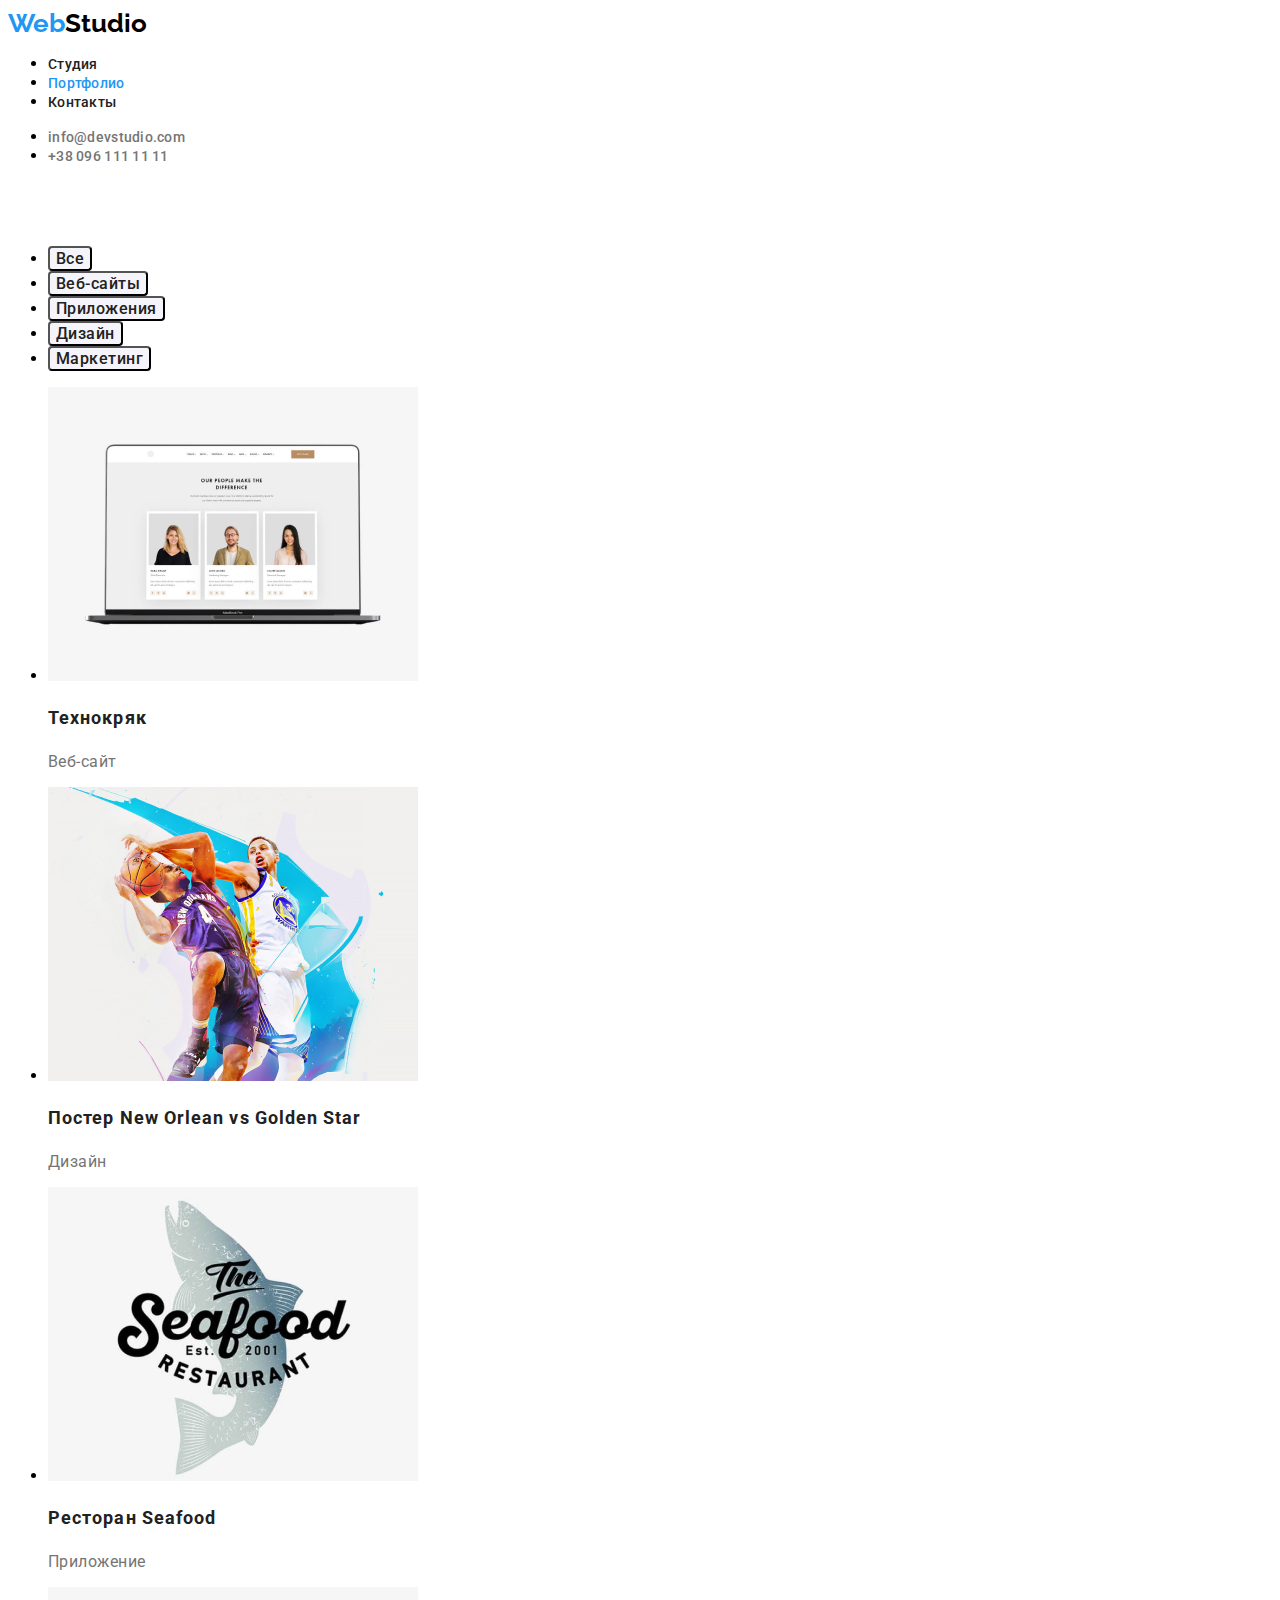
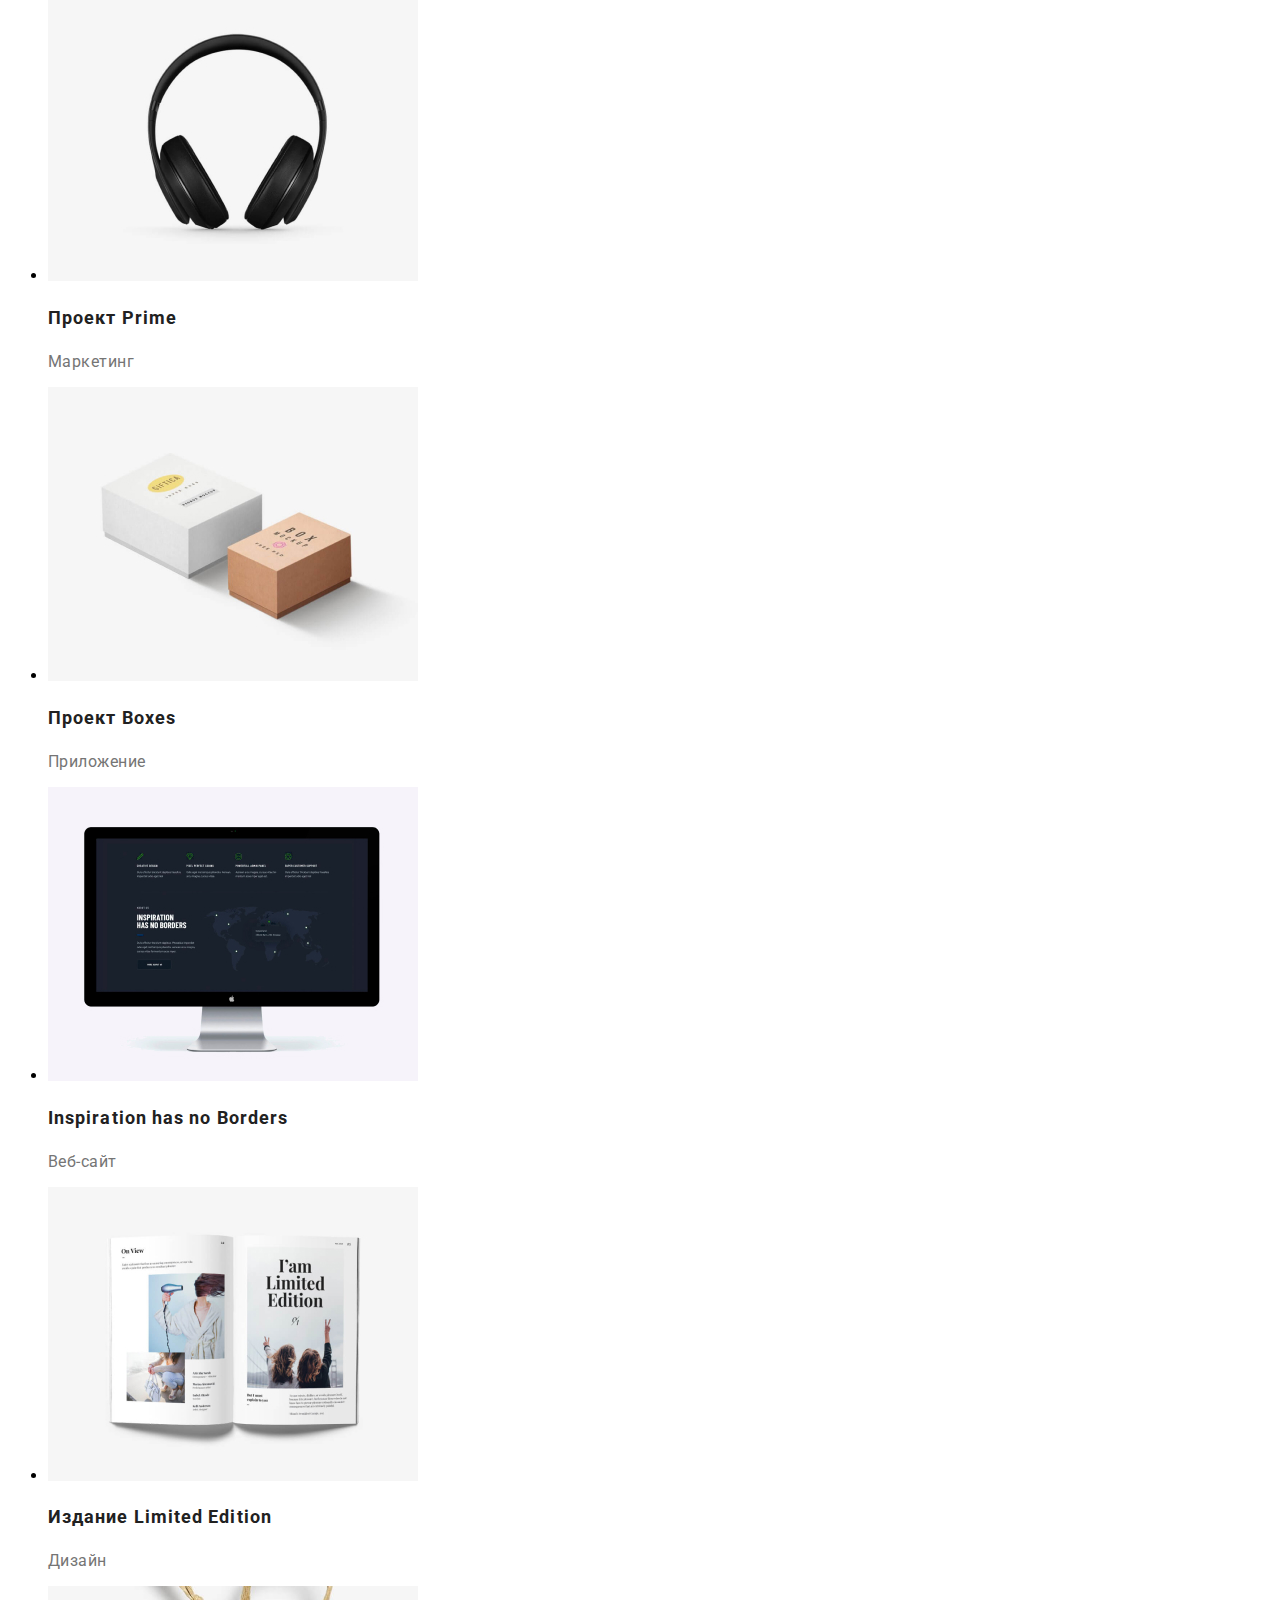
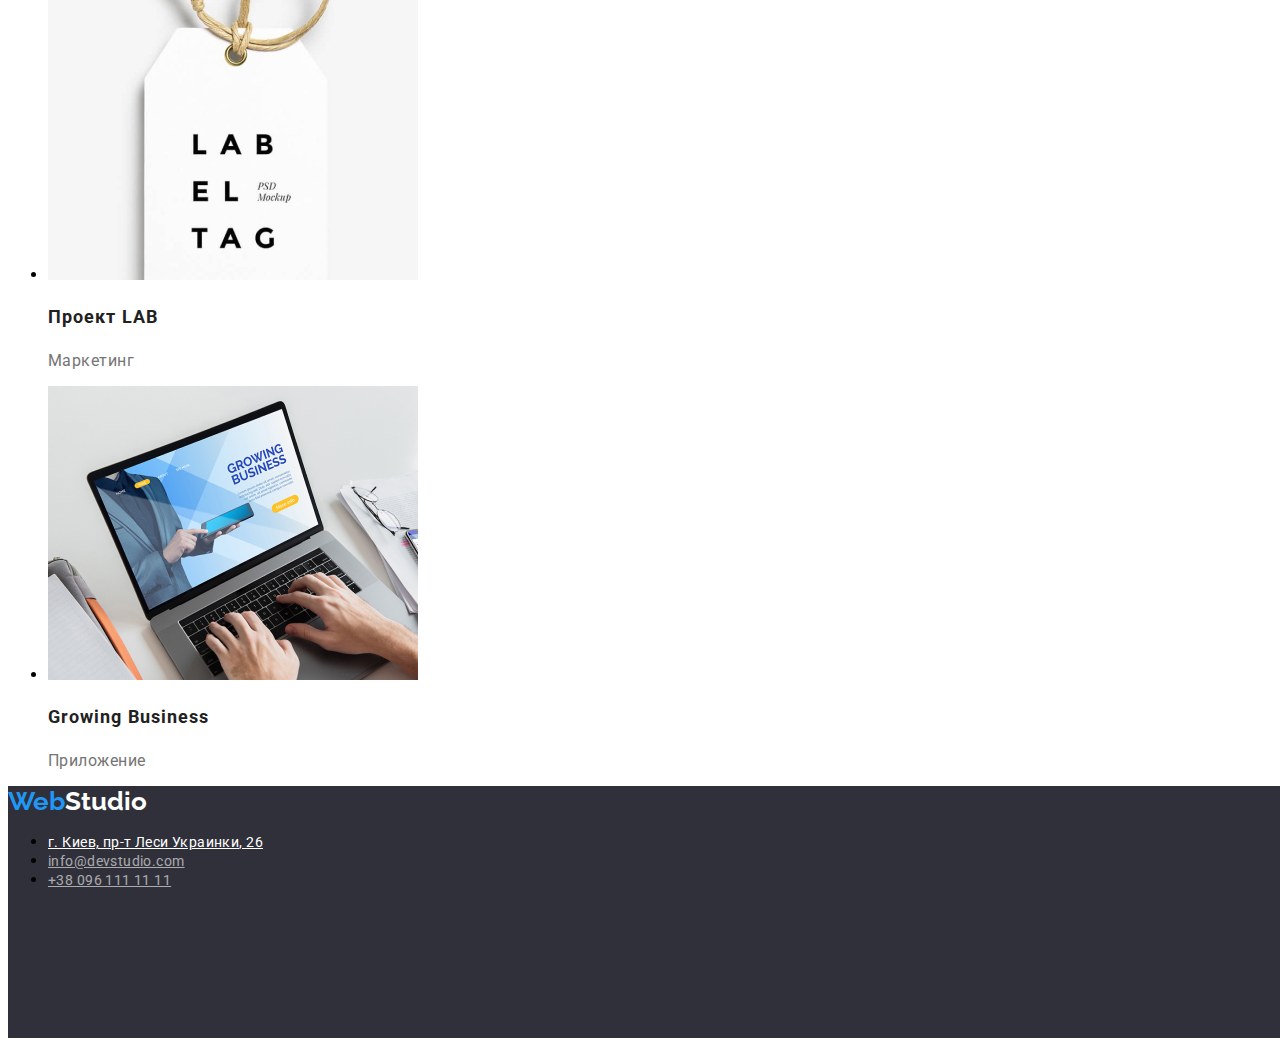
==== portfolio.index.html @ e1cd41aa "оформила стили портфолио" ====
<!DOCTYPE html>
<html lang="ru">

<head>
    <meta charset="UTF-8">
    <meta http-equiv="X-UA-Compatible" content="IE=edge">
    <meta name="viewport" content="width=device-width, initial-scale=1.0">
    <title>Document</title>
    <link rel="preconnect" href="https://fonts.googleapis.com">
    <link rel="preconnect" href="https://fonts.gstatic.com" crossorigin>
    <link href="https://fonts.googleapis.com/css2?family=Raleway:wght@700&family=Roboto:wght@400;500;700;900&display=swap"
        rel="stylesheet">
    <link rel="stylesheet" href="./css/styles.css">
</head>
<body>
    <header class="header" >
            <nav class="navigator">
                <a class="logo" href="/">Web<span class="logo2">Studio</span></a>
                <!--Навигация-->
                <ul class="list">
                    <li class="item">
                        <a class="link" href="">Студия</a></li>
                    <li class="item">
                        <a class="link" href=""><span class="item-link">Портфолио</span></a></li>
                    <li class="item" >
                        <a class="link" href="">Контакты</a></li>
                </ul>
            </nav>
            <ul class="list">
                <li class="item"><a class="link-contact" href="mailto:info@devstudio.com">info@devstudio.com</a> </li>
                <li class="item"><a class="link-contact" href="tel:+380961111111">+38 096 111 11 11</a> </li>
            </ul>
    </header>
    <!--Кнопки-->
<main>  
    <section>
    <h1 class="not-visible">Кнопки</h1>
        <ul>
            <li><button type="button">Все</button></li>
            <li><button type="button">Веб-сайты</button></li>
            <li><button type="button">Приложения</button></li>
            <li><button type="button">Дизайн</button></li>
            <li><button type="button">Маркетинг</button></li>
        </ul>
        <ul class="list">
            <li class="item">
                <a><img src="./images/img21.jpg" alt="Технокряк" width="370">
                <h2 class="item-project">Технокряк</h2>
                <p class="item-option">Веб-сайт</p></a>
            </li>
            <li class="item">
                <a><img src="./images/img22.jpg" alt="Постер New Orlean vs Golden Star" width="370">
            <h2 class="item-project">Постер New Orlean vs Golden Star</h2>
            <p class="item-option">Дизайн</p></a>
            </li>
            <li class="item">
                <a><img src="./images/img23.jpg" alt="Ресторан Seafood" width="370">
                <h2 class="item-project">Ресторан Seafood</h2>
                <p class="item-option">Приложение</p></a>
            </li>
            <li class="item">
                <a><img src="./images/img24.jpg" alt="Проект Prime" width="370">
                <h2 class="item-project">Проект Prime</h2>
                <p class="item-option">Маркетинг</p></a>
            </li>
            <li class="item">
                <a><img src="./images/img25.jpg" alt="Проект Boxes" width="370">
                <h2 class="item-project">Проект Boxes</h2>
                <p class="item-option">Приложение</p></a>
            </li>
            <li class="item">
                <a><img src="./images/img26.jpg" alt="Inspiration has no Borders" width="370">
                <h2 class="item-project">Inspiration has no Borders</h2>
                <p class="item-option">Веб-сайт</p></a>
            </li>
            <li class="item">
             <img src="./images/img27.jpg" alt="Издание Limited Edition" width="370">
                <a><h2 class="item-project">Издание Limited Edition</h2>
                <p class="item-option">Дизайн</p></a>
            </li>
            <li class="item">
                <a><img src="./images/img28.jpg" alt="Проект LAB" width="370">
                <h2 class="item-project">Проект LAB</h2>
                <p class="item-option">Маркетинг</p></a>
            </li>
            <li class="item">
                <a><img src="./images/img29.jpg" alt="Growing Business" width="370">
                <h2 class="item-project">Growing Business</h2>
                <p class="item-option">Приложение</p></a>
            </li>

        </ul>

    </section>
</main>
    





    <!--Подвал--> 
    <footer class="footer">
            <a class="logo" href="/">Web<span class="logo-footer">Studio</span></a>
            <address>
                <ul class="list">
                    <li class="item"><a class="footer-item-adress" href="https://goo.gl/maps/hENirar2RaaybkNg7" target="_blank" rel="noopener noreferrer">г. Киев, пр-т
                            Леси Украинки, 26</a></li>
                    <li class="item"><a class="footer-item-contacts" href="mailto:info@devstudio.com">info@devstudio.com</a></li>
                    <li class="item"><a class="footer-item-contacts" href="tel:+380961111111">+38 096 111 11 11</a></li>
                </ul>
            </address>
        </footer>
    
</body>
</html>
---- css/styles.css ----
body{
    font-family: 'Roboto',
    sans-serif;
}
.header{
    background-color: #ffffff;
}
/* лого */
.logo {
    font-family: 'Raleway';
    font-weight: 700;
    font-size: 26px;
    line-height: 1, 19;
    color: #2196F3;
    text-decoration: none;
}

.logo2 {
    color: #000;
}

/* шапка */
.link{
    font-family: 'Roboto';
    font-weight: 500;
    font-size: 14px;
    line-height: 1,14;
    letter-spacing: 0.02em;
    
    color: #212121;
    text-decoration: none;
    text-transform: capitalize;
}
.not-visible {
    visibility: hidden;
}

.item-link {
    color: #2196F3;
}
.link-contact {
    font-family: 'Roboto';
    font-weight: 500;
    font-size: 14px;
    line-height: 1,14;
    letter-spacing: 0.02em;
    text-decoration: none;
    color: #757575;
}
/* кнопки */

button {
    font-family: inherit;
    background-color: #F5F4FA;
    border-radius: 4px;
    font-weight: 500;
    font-size: 16px;
    line-height: 1,62;
    text-align: center;
    letter-spacing: 0.03em;
    color: #212121;
}
button:focus{
    background-color: #2196F3;
    border-radius: 4px;
    font-weight: 500;
    font-size: 16px;
    line-height: 1,62;
    text-align: center;
    letter-spacing: 0.03em;
    color: #FFFFFF;
}
/* примеры работ */
.item-project {
    font-weight: 700;
    font-size: 18px;
    line-height: 2;
    letter-spacing: 0.06em;
    color: #212121;
}
.item-option {
    font-weight: 400;
    font-size: 16px;
    line-height: 1,87;
    letter-spacing: 0.03em;
    
    color: #757575;
}
/* футер */
footer {
    width: 1600px;
    height: 252px;
    left: 0px;
    top: 1628px;
    background: #2F303A;
}
.logo-footer{
    color: #ffffff; 
}
address {
    font-style: normal;
    text-decoration: none; 

}
.footer-item-adress{
    font-family: 'Roboto';
    font-weight: 400;
    font-size: 14px;
    line-height: 1,71;
    letter-spacing: 0.03em;
    color: #FFFFFF;
}
.footer-item-contacts{
    font-family: 'Roboto';
    font-style: normal;
    font-weight: 400;
    font-size: 14px;
    line-height: 1,71;
    letter-spacing: 0.03em;
    color: rgba(255, 255, 255, 0.6);
}
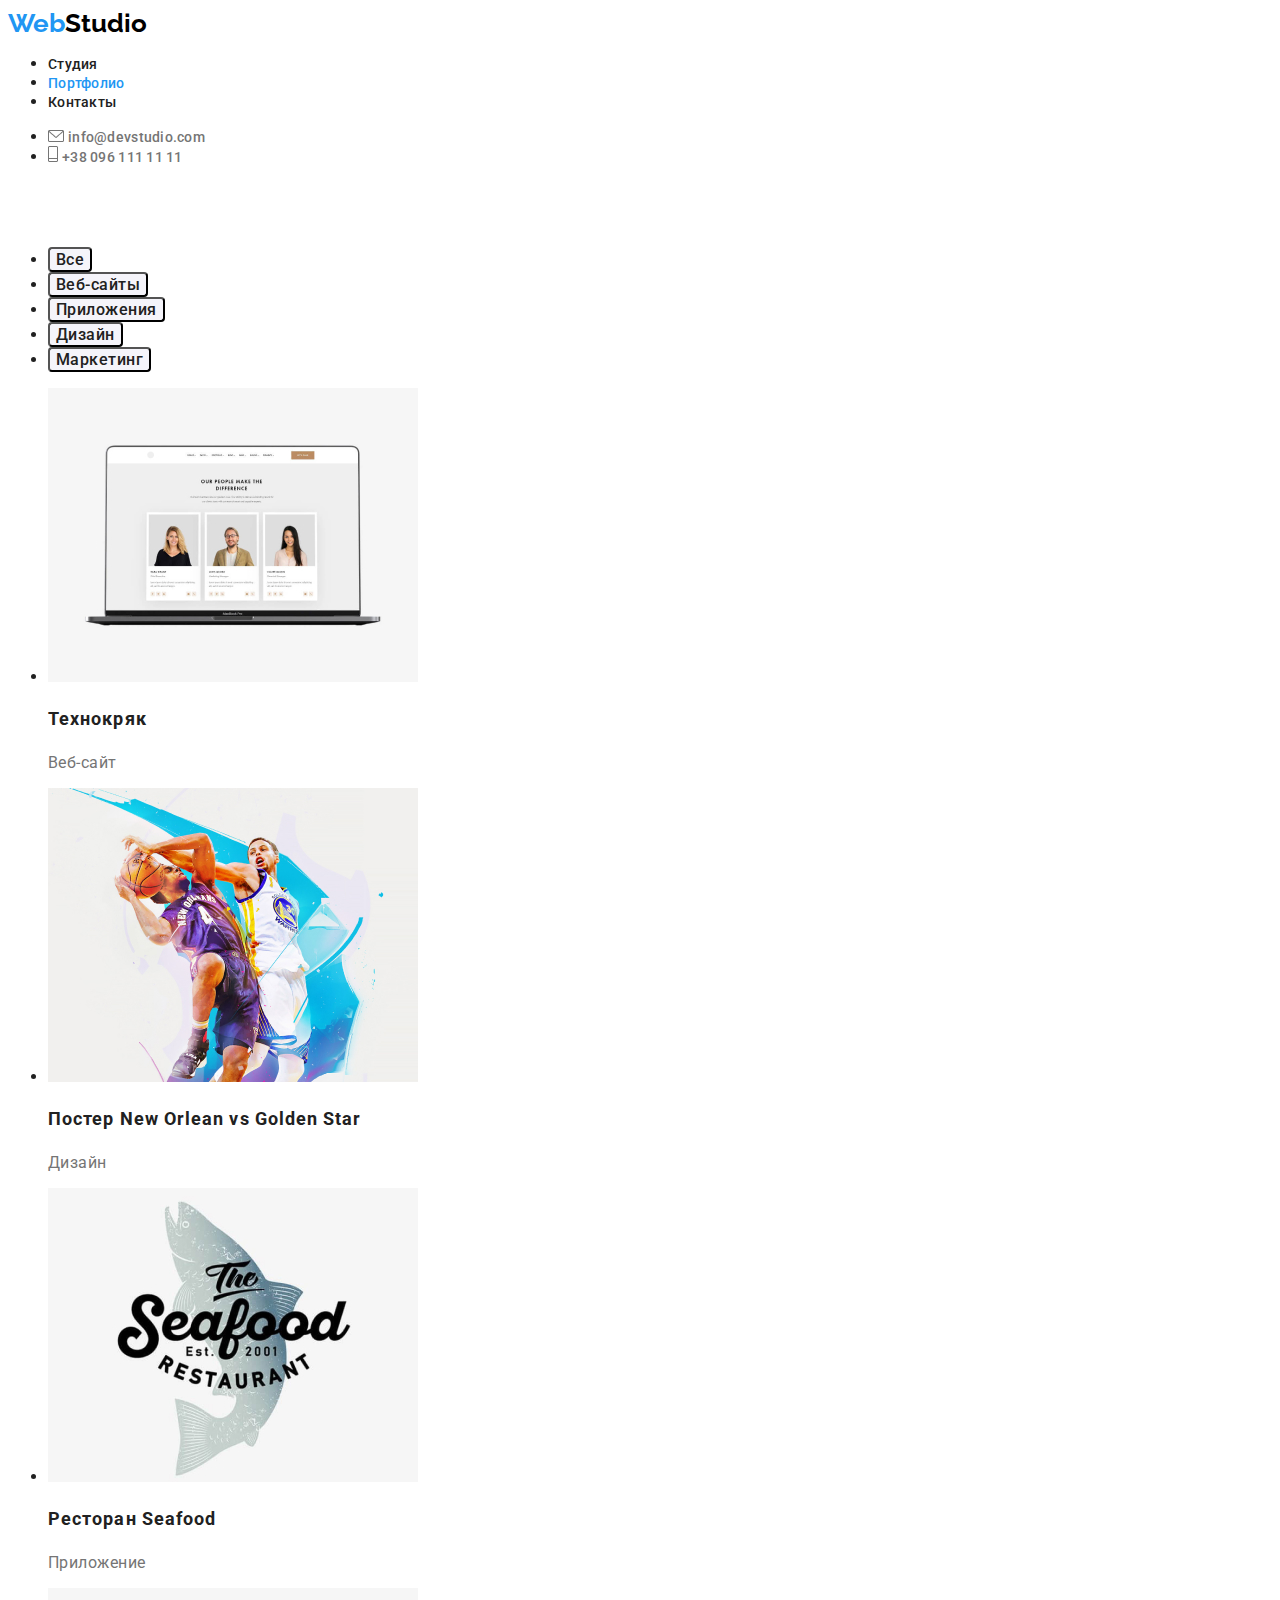
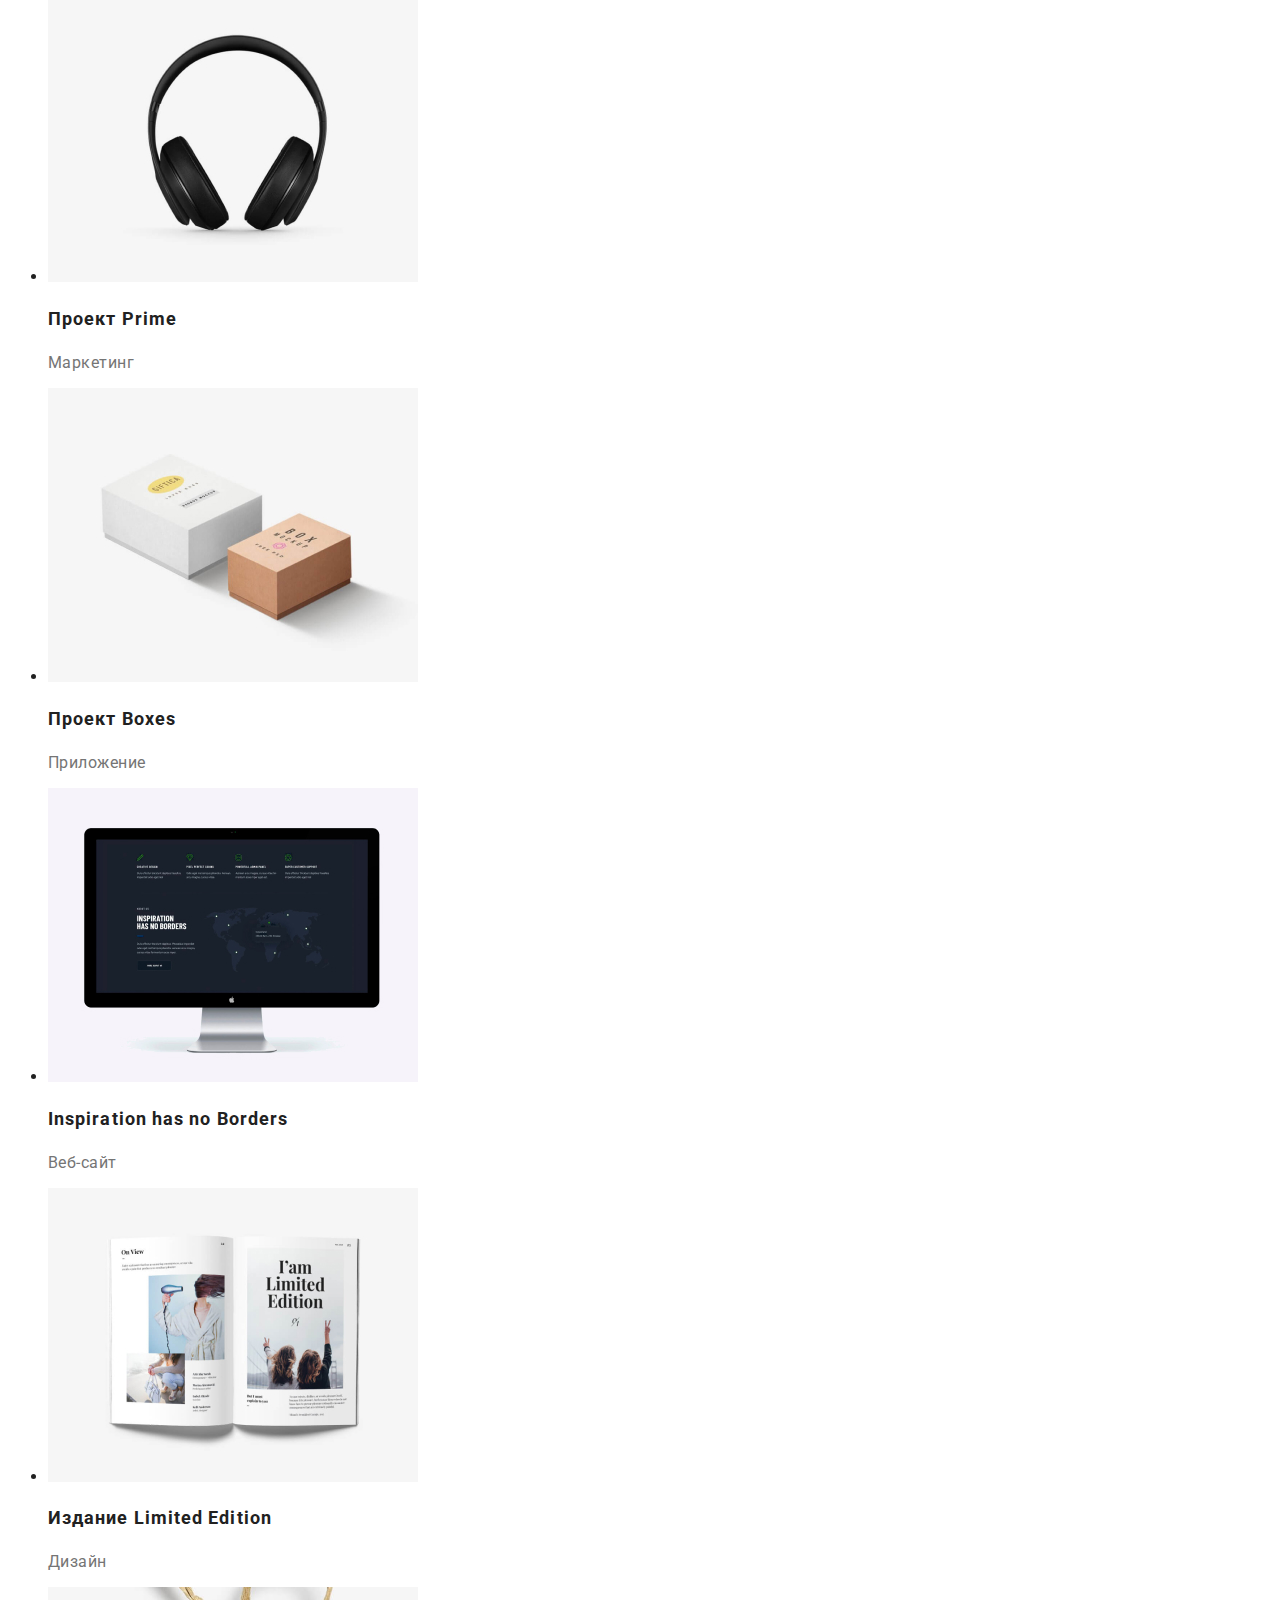
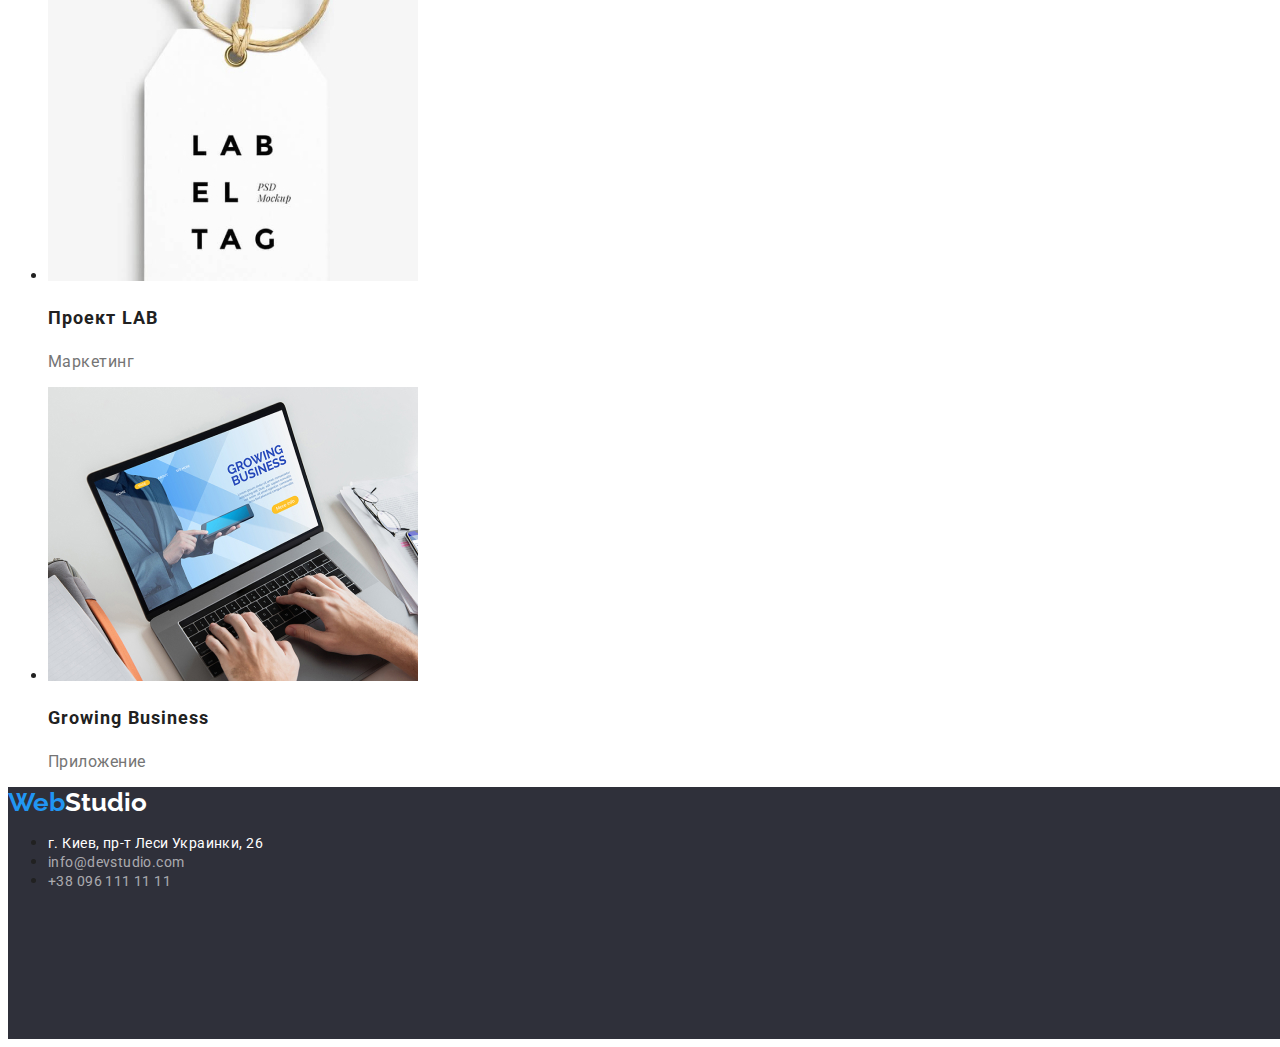
==== commit 34dd81a5: "добавила иконки, переменные" ====
--- a/portfolio.index.html
+++ b/portfolio.index.html
@@ -8,39 +8,42 @@
     <title>Document</title>
     <link rel="preconnect" href="https://fonts.googleapis.com">
     <link rel="preconnect" href="https://fonts.gstatic.com" crossorigin>
-    <link href="https://fonts.googleapis.com/css2?family=Raleway:wght@700&family=Roboto:wght@400;500;700;900&display=swap"
-        rel="stylesheet">
+    <link href="https://fonts.googleapis.com/css2?family=Raleway:wght@700&family=Roboto:wght@400;500;700;900&display=swap"rel="stylesheet">
     <link rel="stylesheet" href="./css/styles.css">
 </head>
 <body>
     <header class="header" >
             <nav class="navigator">
-                <a class="logo" href="/">Web<span class="logo2">Studio</span></a>
+                <a class="logo" href="./index.html">Web<span class="logo2">Studio</span></a>
                 <!--Навигация-->
                 <ul class="list">
                     <li class="item">
                         <a class="link" href="">Студия</a></li>
                     <li class="item">
-                        <a class="link" href=""><span class="item-link">Портфолио</span></a></li>
+                        <a class="link" href="./portfolio.index.html"><span class="item-link">Портфолио</span></a></li>
                     <li class="item" >
                         <a class="link" href="">Контакты</a></li>
                 </ul>
             </nav>
             <ul class="list">
-                <li class="item"><a class="link-contact" href="mailto:info@devstudio.com">info@devstudio.com</a> </li>
-                <li class="item"><a class="link-contact" href="tel:+380961111111">+38 096 111 11 11</a> </li>
+                <li class="item">
+                    <img src="./images/envelope.jpg"> 
+                    <a class="link-contact" href="mailto:info@devstudio.com">info@devstudio.com</a></li>
+                <li class="item">
+                    <img src="./images/Vector.jpg">
+                    <a class="link-contact" href="tel:+380961111111">+38 096 111 11 11</a></li>
             </ul>
     </header>
     <!--Кнопки-->
 <main>  
     <section>
     <h1 class="not-visible">Кнопки</h1>
-        <ul>
-            <li><button type="button">Все</button></li>
-            <li><button type="button">Веб-сайты</button></li>
-            <li><button type="button">Приложения</button></li>
-            <li><button type="button">Дизайн</button></li>
-            <li><button type="button">Маркетинг</button></li>
+        <ul class="list-button">
+            <li class=""><button class="" type="button">Все</button></li>
+            <li class=""><button class="" type="button">Веб-сайты</button></li>
+            <li class=""><button class="" type="button">Приложения</button></li>
+            <li class=""><button class="" type="button">Дизайн</button></li>
+            <li class=""><button class="" type="button">Маркетинг</button></li>
         </ul>
         <ul class="list">
             <li class="item">
@@ -101,7 +104,7 @@
 
     <!--Подвал--> 
     <footer class="footer">
-            <a class="logo" href="/">Web<span class="logo-footer">Studio</span></a>
+            <a class="logo" href="./index.html">Web<span class="logo-footer">Studio</span></a>
             <address>
                 <ul class="list">
                     <li class="item"><a class="footer-item-adress" href="https://goo.gl/maps/hENirar2RaaybkNg7" target="_blank" rel="noopener noreferrer">г. Киев, пр-т
--- a/css/styles.css
+++ b/css/styles.css
@@ -1,9 +1,20 @@
+
+/* портфолио */
+:root {
+     --main-font: 'Roboto', sans-serif;
+     --background-clr: #ffffff;
+     --background-clr-ftr: #2F303A;
+     --blue-clr-element: #2196F3;
+     --main-clr-: #212121;
+}
+
 body{
-    font-family: 'Roboto',
+    font-family: var(--main-font),
     sans-serif;
+    color: var(--main-clr-);
 }
 .header{
-    background-color: #ffffff;
+    background-color: var(--background-clr);
 }
 /* лого */
 .logo {
@@ -21,13 +32,12 @@
 
 /* шапка */
 .link{
-    font-family: 'Roboto';
     font-weight: 500;
     font-size: 14px;
     line-height: 1,14;
     letter-spacing: 0.02em;
     
-    color: #212121;
+    color: var(--main-clr-);
     text-decoration: none;
     text-transform: capitalize;
 }
@@ -38,19 +48,42 @@
 .item-link {
     color: #2196F3;
 }
+
 .link-contact {
-    font-family: 'Roboto';
     font-weight: 500;
     font-size: 14px;
     line-height: 1,14;
     letter-spacing: 0.02em;
-    text-decoration: none;
-    color: #757575;
-}
+    color: #757575;
+    text-decoration: none;
+}
+
 /* кнопки */
 
-button {
-    font-family: inherit;
+button:focus{
+    background-color: var(--blue-clr-element);
+    border-radius: 4px;
+    font-weight: 500;
+    font-size: 16px;
+    line-height: 1,
+    62;
+    text-align: center;
+    letter-spacing: 0.03em;
+    color: #FFFFFF;
+}
+button:hover{
+    font-family: var(--main-font);
+    font-weight: 500;
+    font-size: 14px;
+    line-height: 1,
+    14;
+    letter-spacing: 0.02em;
+    color: var(--blue-clr-element);
+    text-decoration: none;
+}
+button{
+    color: #212121;
+    text-decoration: none;
     background-color: #F5F4FA;
     border-radius: 4px;
     font-weight: 500;
@@ -58,25 +91,34 @@
     line-height: 1,62;
     text-align: center;
     letter-spacing: 0.03em;
-    color: #212121;
-}
-button:focus{
-    background-color: #2196F3;
-    border-radius: 4px;
-    font-weight: 500;
-    font-size: 16px;
-    line-height: 1,62;
-    text-align: center;
-    letter-spacing: 0.03em;
-    color: #FFFFFF;
-}
+    font-family: inherit;
+    cursor: pointer;
+
+}
+
+
+.element:hover {
+    font-family: var(--main-font);
+    font-weight: 500;
+    font-size: 14px;
+    line-height: 1, 14;
+    letter-spacing: 0.02em;
+    color: var(--blue-clr-element);
+    text-decoration: none;
+}
+.element {
+    color: #757575;
+    text-decoration: none;
+}
+
+
 /* примеры работ */
 .item-project {
     font-weight: 700;
     font-size: 18px;
     line-height: 2;
     letter-spacing: 0.06em;
-    color: #212121;
+    color: var(--main-clr-);
 }
 .item-option {
     font-weight: 400;
@@ -86,36 +128,121 @@
     
     color: #757575;
 }
+.title-work {
+    font-weight: 700;
+    font-size: 36px;
+    line-height: 1,16;
+    text-align: center;
+    letter-spacing: 0.03em;
+    color: var(--main-clr-);
+}
+.title-team {
+    font-weight: 700;
+    font-size: 36px;
+    line-height: 1,16;
+    text-align: center;
+    letter-spacing: 0.03em;
+    color: var(--main-clr-);
+}
+.list-name{
+    font-weight: 500;
+    font-size: 16px;
+    line-height: 1,18;
+    letter-spacing: 0.03em;
+    color: var(--main-clr-);
+}
+.list-professional{
+    font-size: 16px;
+    line-height: 1,18;
+    letter-spacing: 0.03em;
+    color: #757575;
+}
+
+/* главная */
+
+
+.hero {
+    background: #2F303A;
+}
+
+.btn-hero {
+    width: 200px;
+    height: 50px;
+    left: 700px;
+    top: 430px;
+    box-shadow: 0px 4px 4px rgba(0, 0, 0, 0.15);
+    border-radius: 4px;
+    background: var(--blue-clr-element);
+}
+
+.btn-maine {
+    font-weight: 700;
+    font-size: 16px;
+    line-height: 1, 87;
+    display: flex;
+    align-items: center;
+    text-align: center;
+    letter-spacing: 0.06em;
+    color: #FFFFFF;
+}
+
+.main-title {
+    font-weight: 900;
+    font-size: 44px;
+    line-height: 1, 36;
+    text-align: center;
+    letter-spacing: 0.06em;
+    text-transform: uppercase;
+    color: #FFFFFF;
+}
+
+/* достоинства */
+.item-title {
+    font-weight: 700;
+    font-size: 14px;
+    line-height: 1, 14;
+    letter-spacing: 0.03em;
+    text-transform: uppercase;
+
+    color: var(--main-clr-);
+}
+
+.item-text {
+    font-weight: 400;
+    font-size: 14px;
+    line-height: 1, 71;
+    letter-spacing: 0.03em;
+    color: #757575;
+}
+
 /* футер */
-footer {
+.footer {
     width: 1600px;
     height: 252px;
     left: 0px;
     top: 1628px;
-    background: #2F303A;
+    background: var(--background-clr-ftr);
 }
 .logo-footer{
     color: #ffffff; 
 }
 address {
     font-style: normal;
-    text-decoration: none; 
-
 }
 .footer-item-adress{
-    font-family: 'Roboto';
     font-weight: 400;
     font-size: 14px;
     line-height: 1,71;
     letter-spacing: 0.03em;
     color: #FFFFFF;
+    text-decoration: none;
 }
 .footer-item-contacts{
-    font-family: 'Roboto';
     font-style: normal;
     font-weight: 400;
     font-size: 14px;
     line-height: 1,71;
     letter-spacing: 0.03em;
     color: rgba(255, 255, 255, 0.6);
-}+    text-decoration: none;
+}
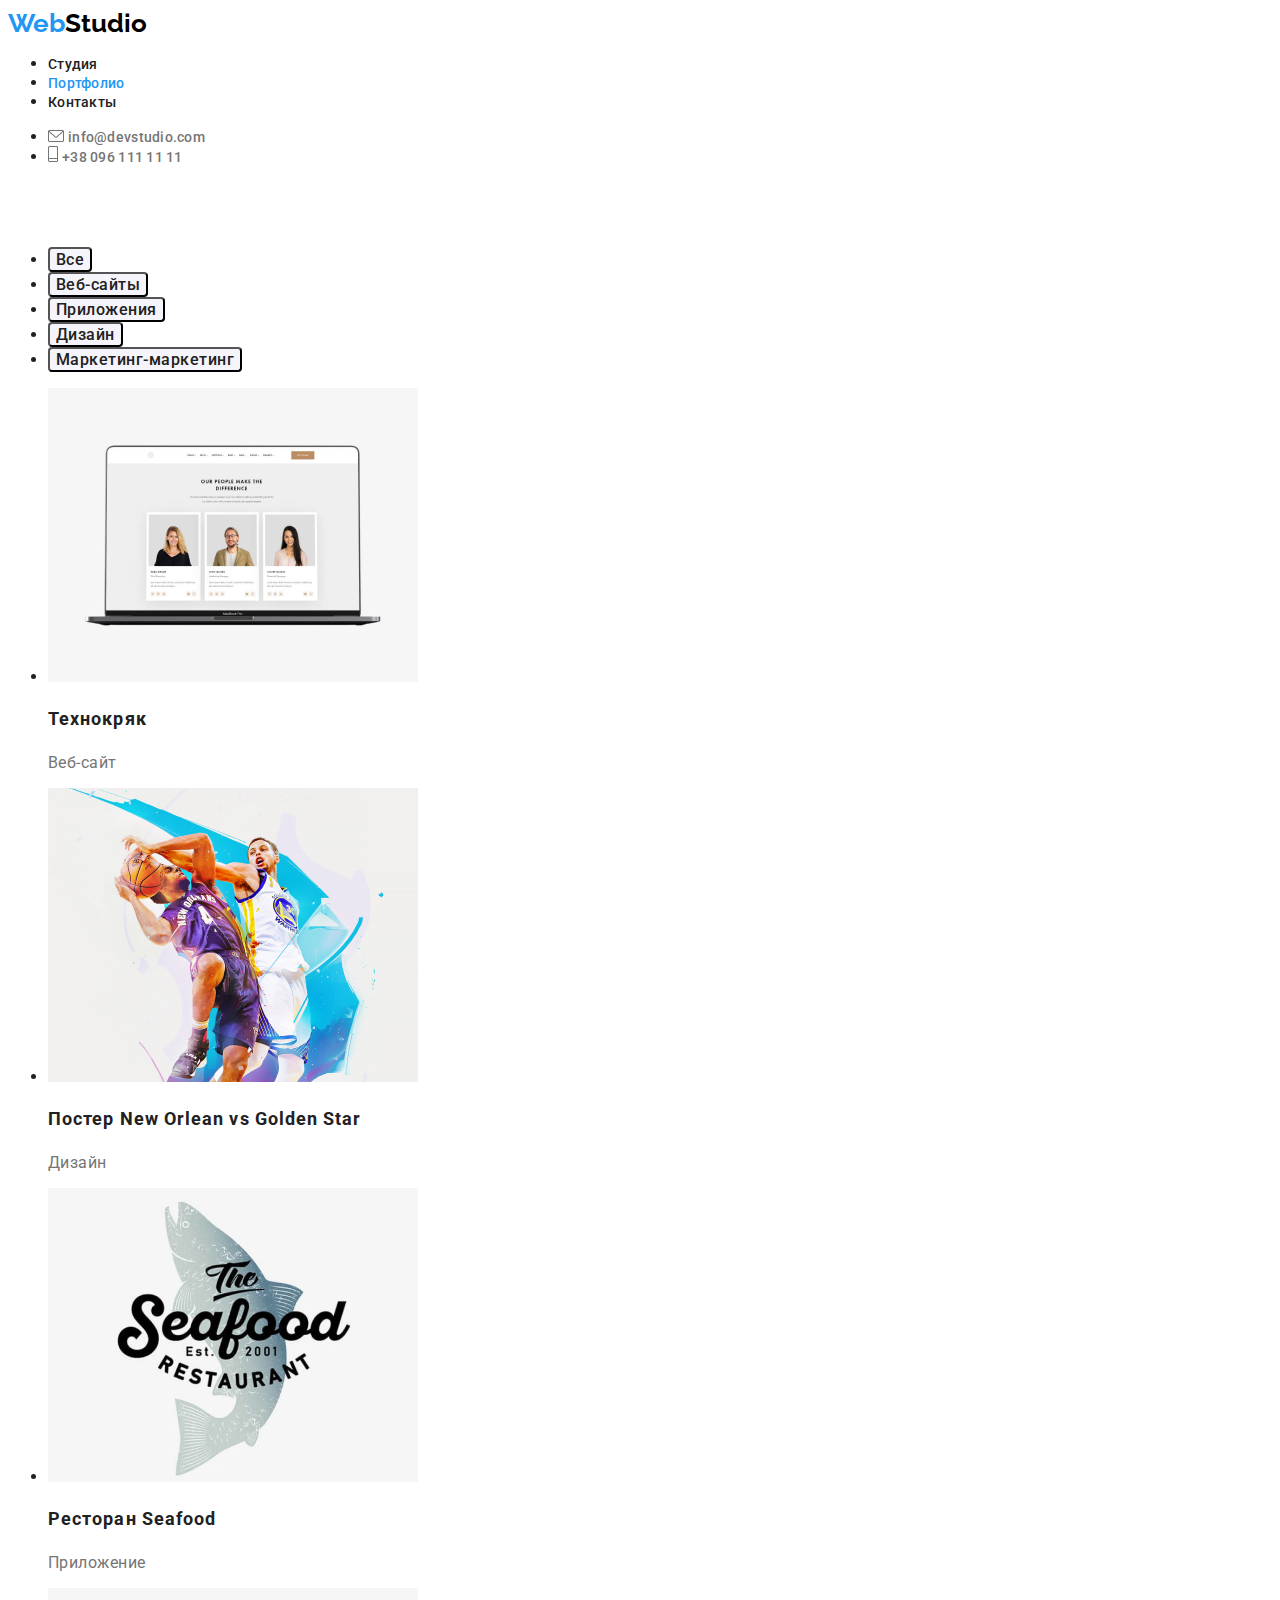
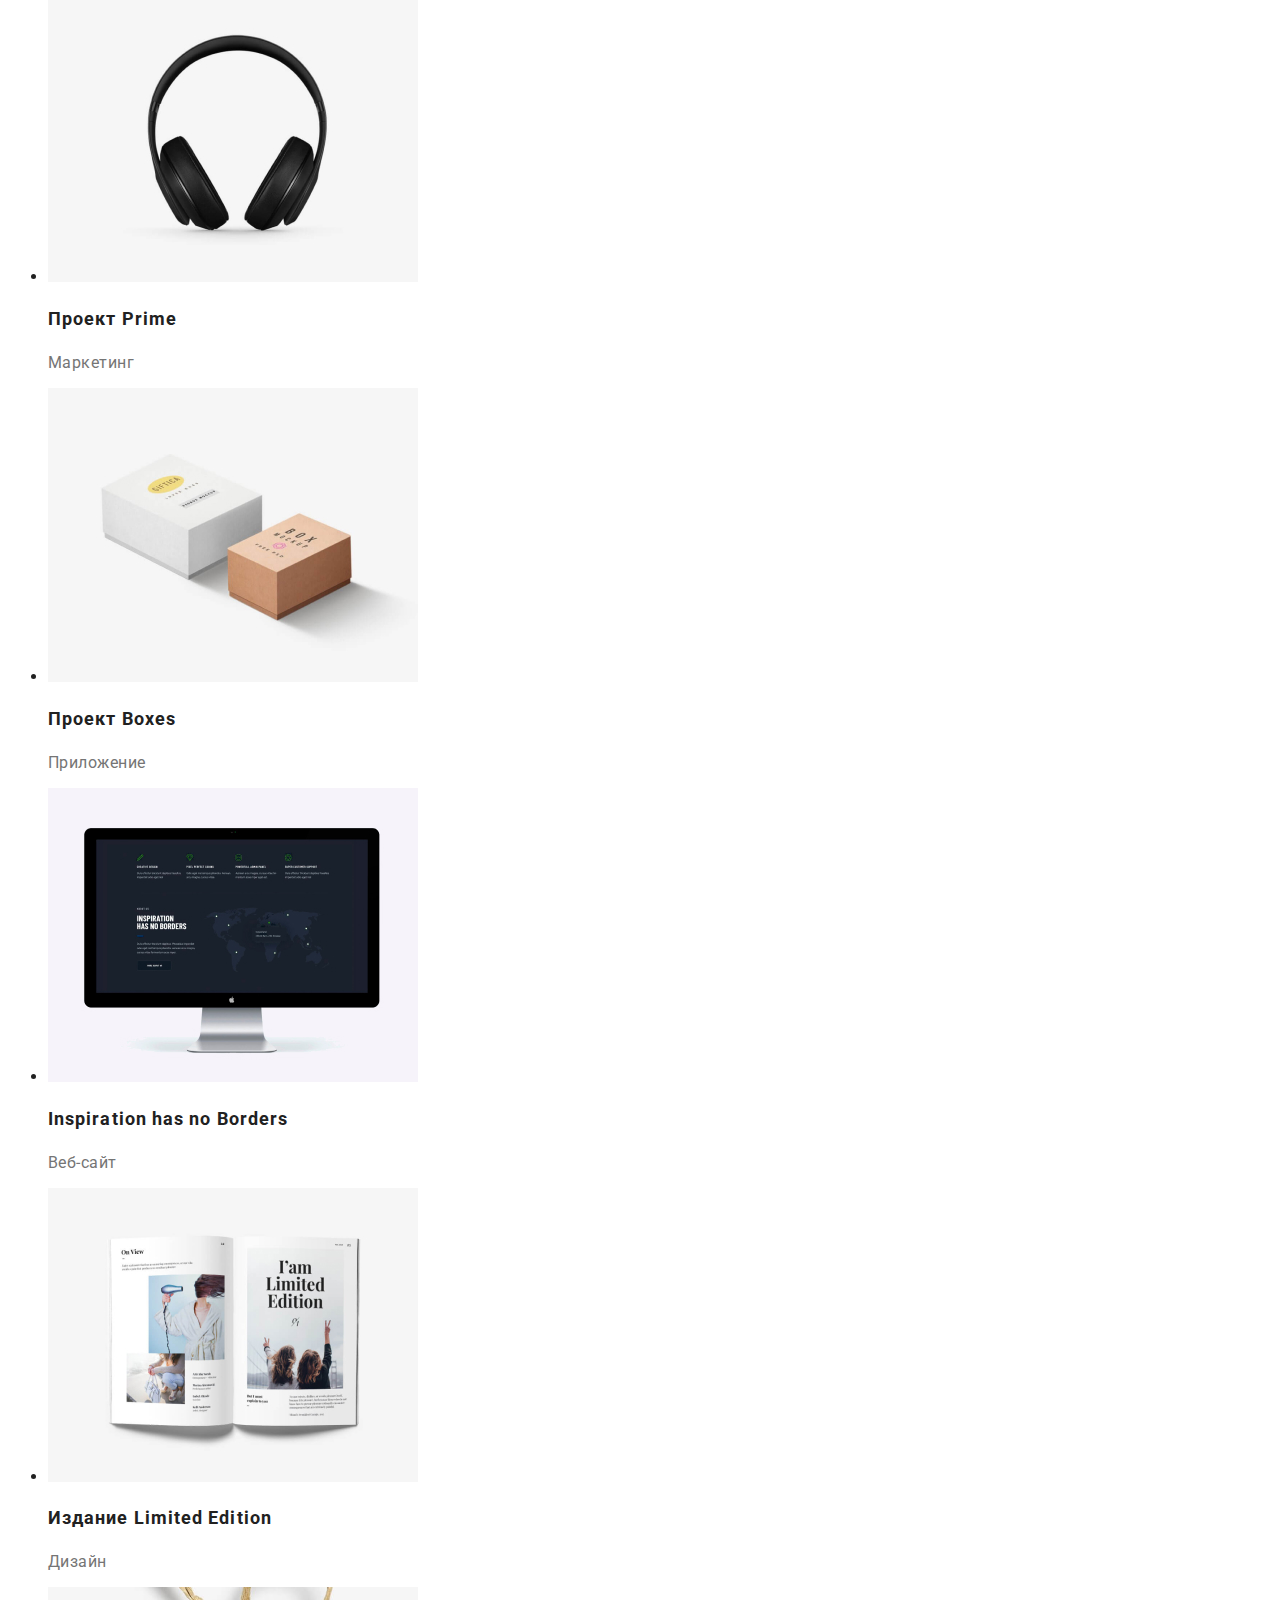
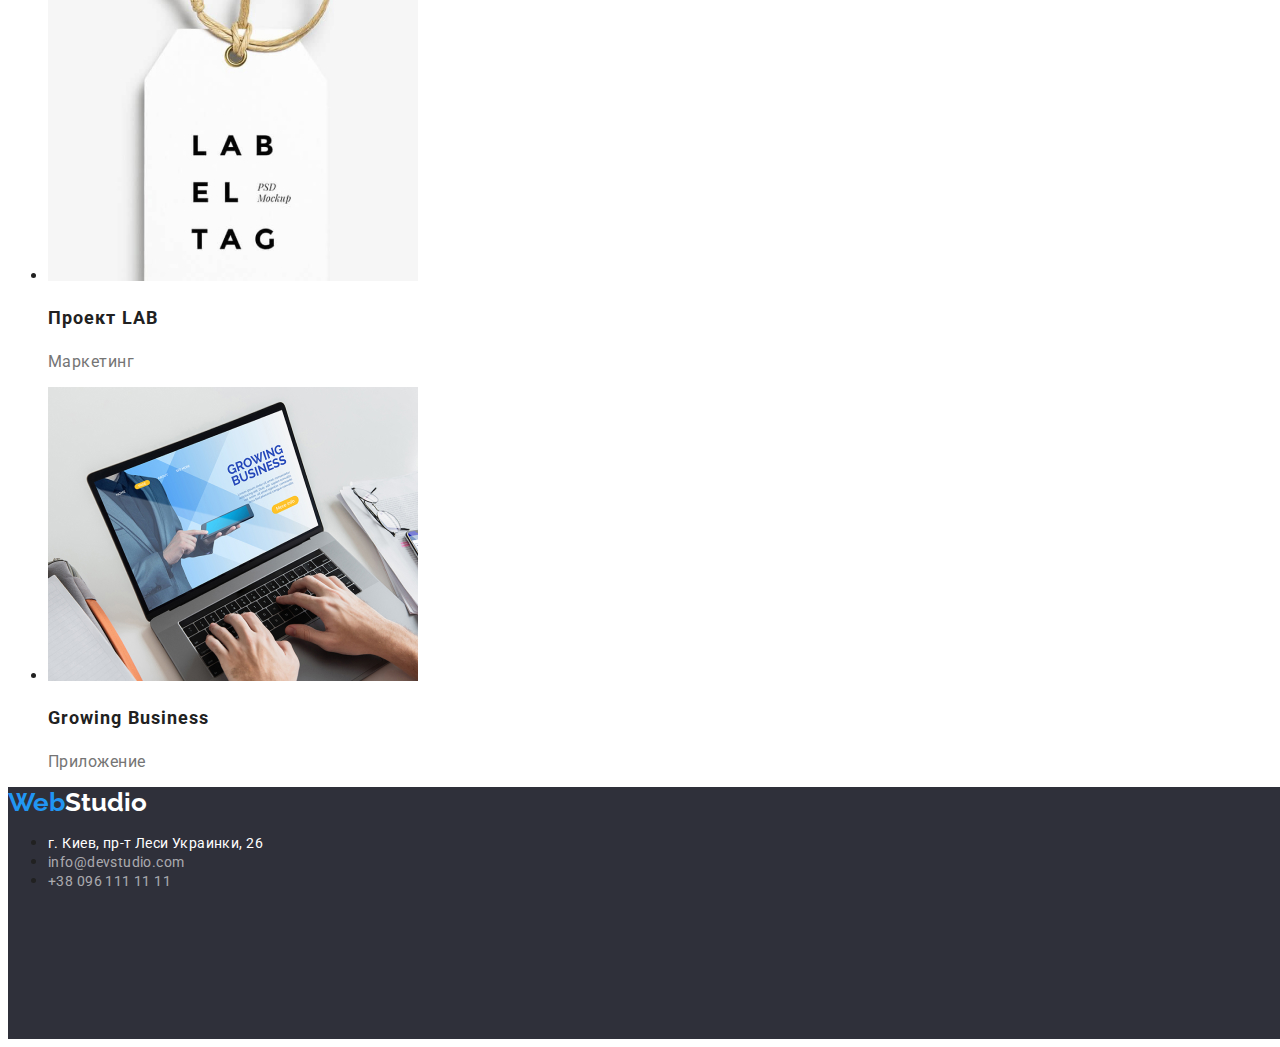
==== commit c025331a: "..." ====
--- a/portfolio.index.html
+++ b/portfolio.index.html
@@ -43,7 +43,7 @@
             <li class=""><button class="" type="button">Веб-сайты</button></li>
             <li class=""><button class="" type="button">Приложения</button></li>
             <li class=""><button class="" type="button">Дизайн</button></li>
-            <li class=""><button class="" type="button">Маркетинг</button></li>
+            <li class=""><button class="" type="button">Маркетинг-маркетинг</button></li>
         </ul>
         <ul class="list">
             <li class="item">
--- a/css/styles.css
+++ b/css/styles.css
@@ -71,12 +71,11 @@
     letter-spacing: 0.03em;
     color: #FFFFFF;
 }
-button:hover{
+button:hover {
     font-family: var(--main-font);
     font-weight: 500;
     font-size: 14px;
-    line-height: 1,
-    14;
+    line-height: 1, 14;
     letter-spacing: 0.02em;
     color: var(--blue-clr-element);
     text-decoration: none;
@@ -97,7 +96,7 @@
 }
 
 
-.element:hover {
+.element:hover{
     font-family: var(--main-font);
     font-weight: 500;
     font-size: 14px;
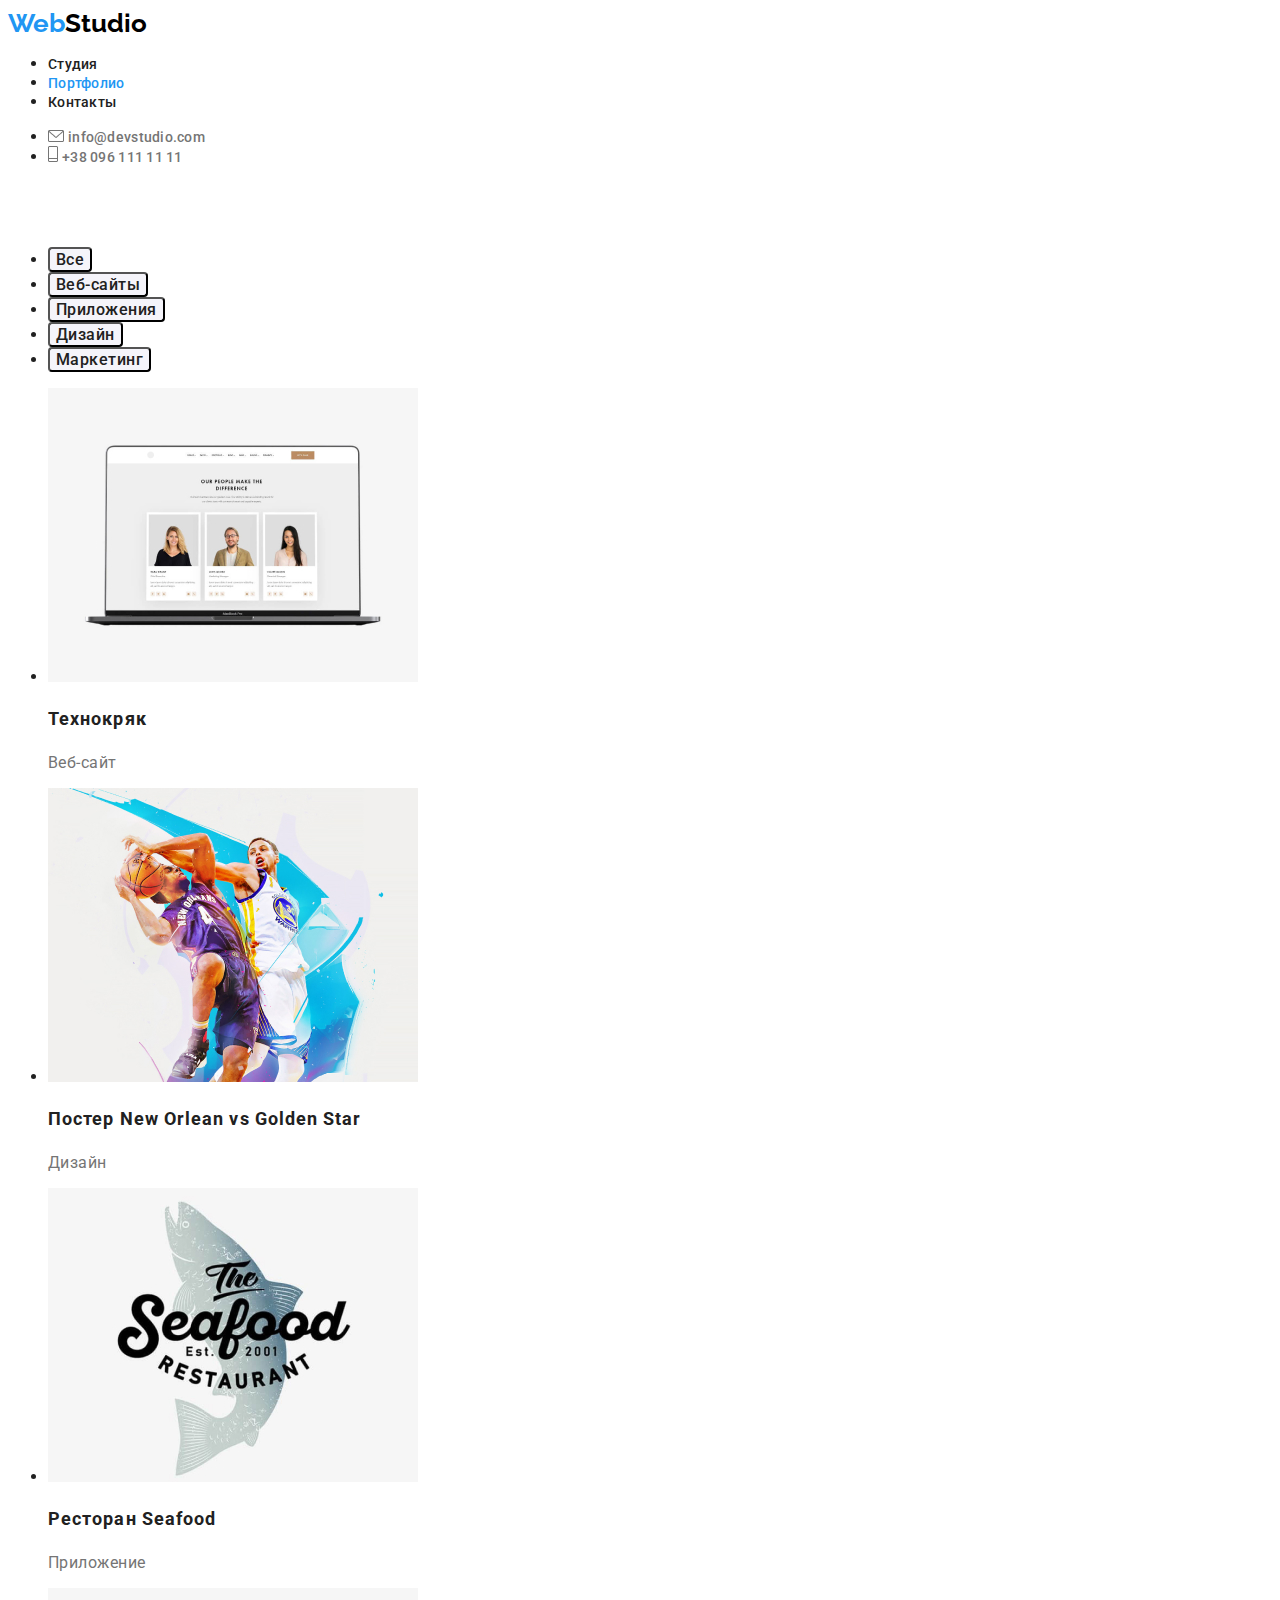
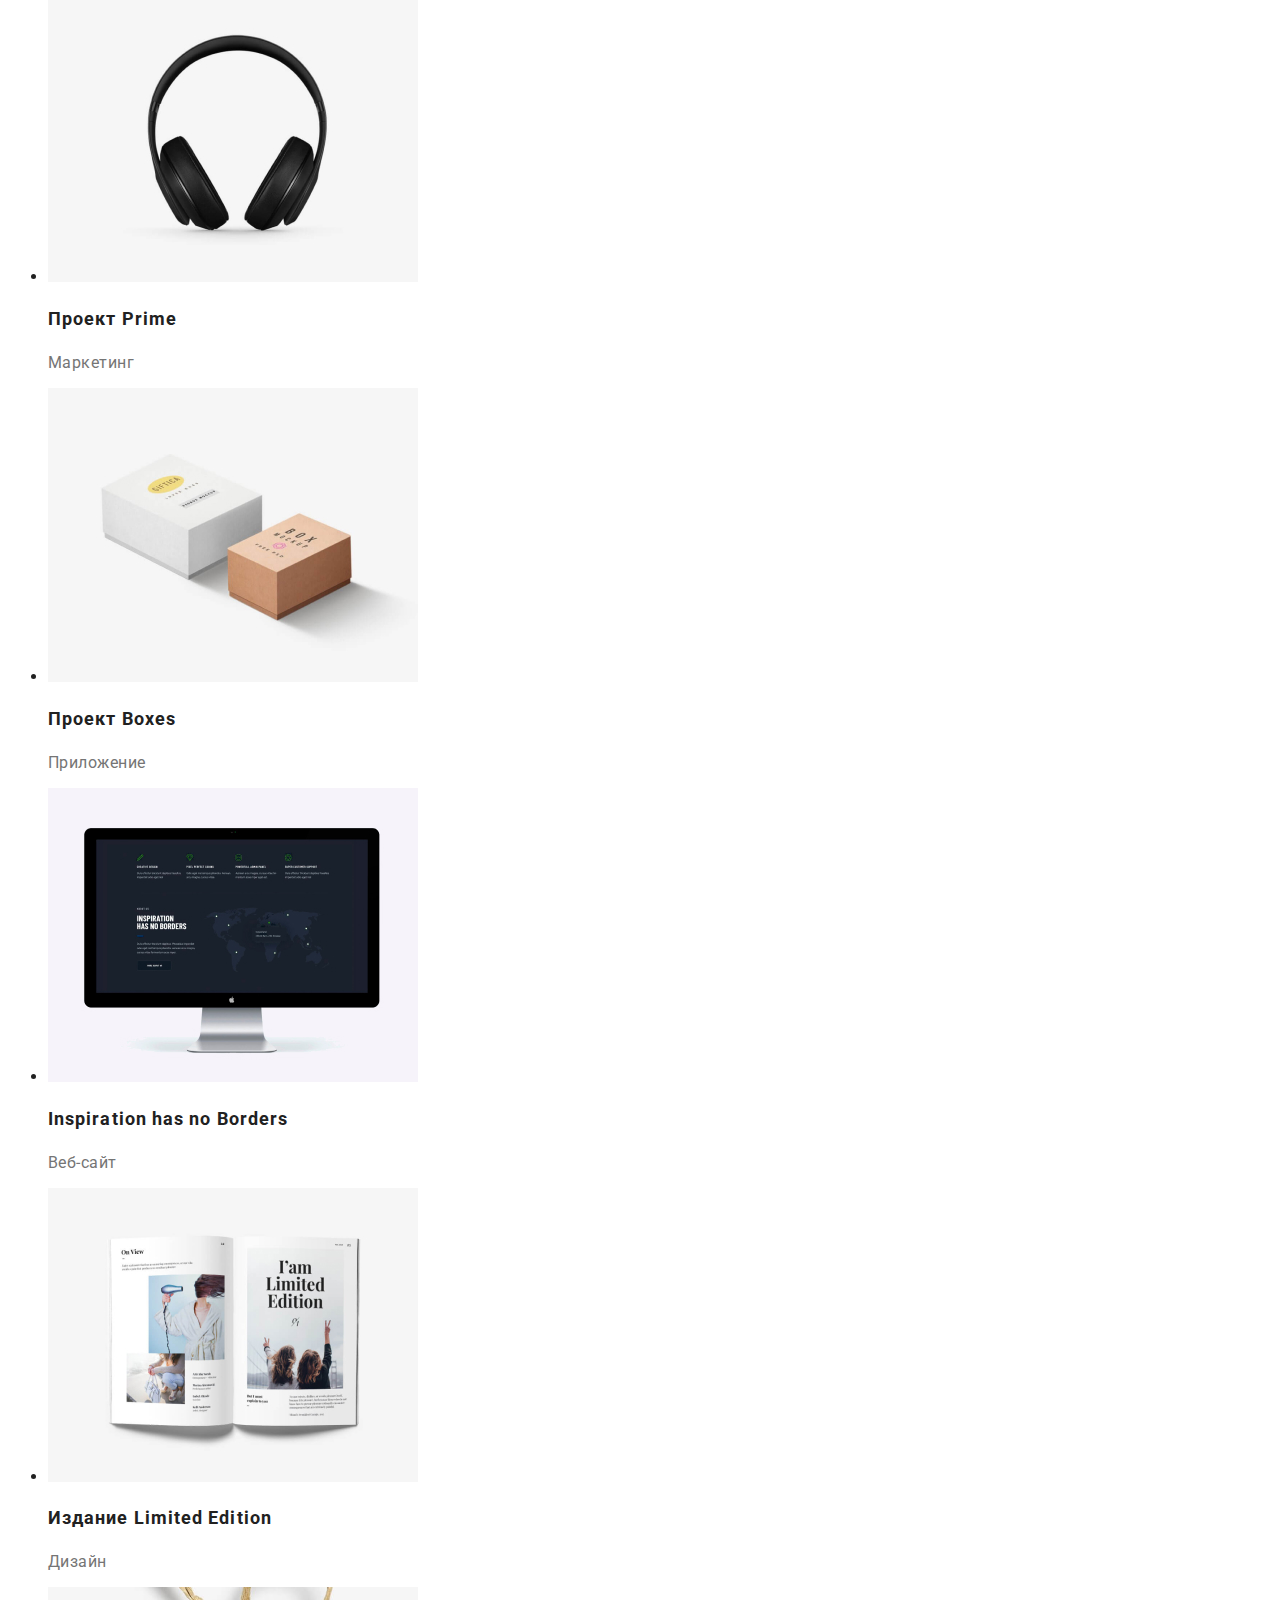
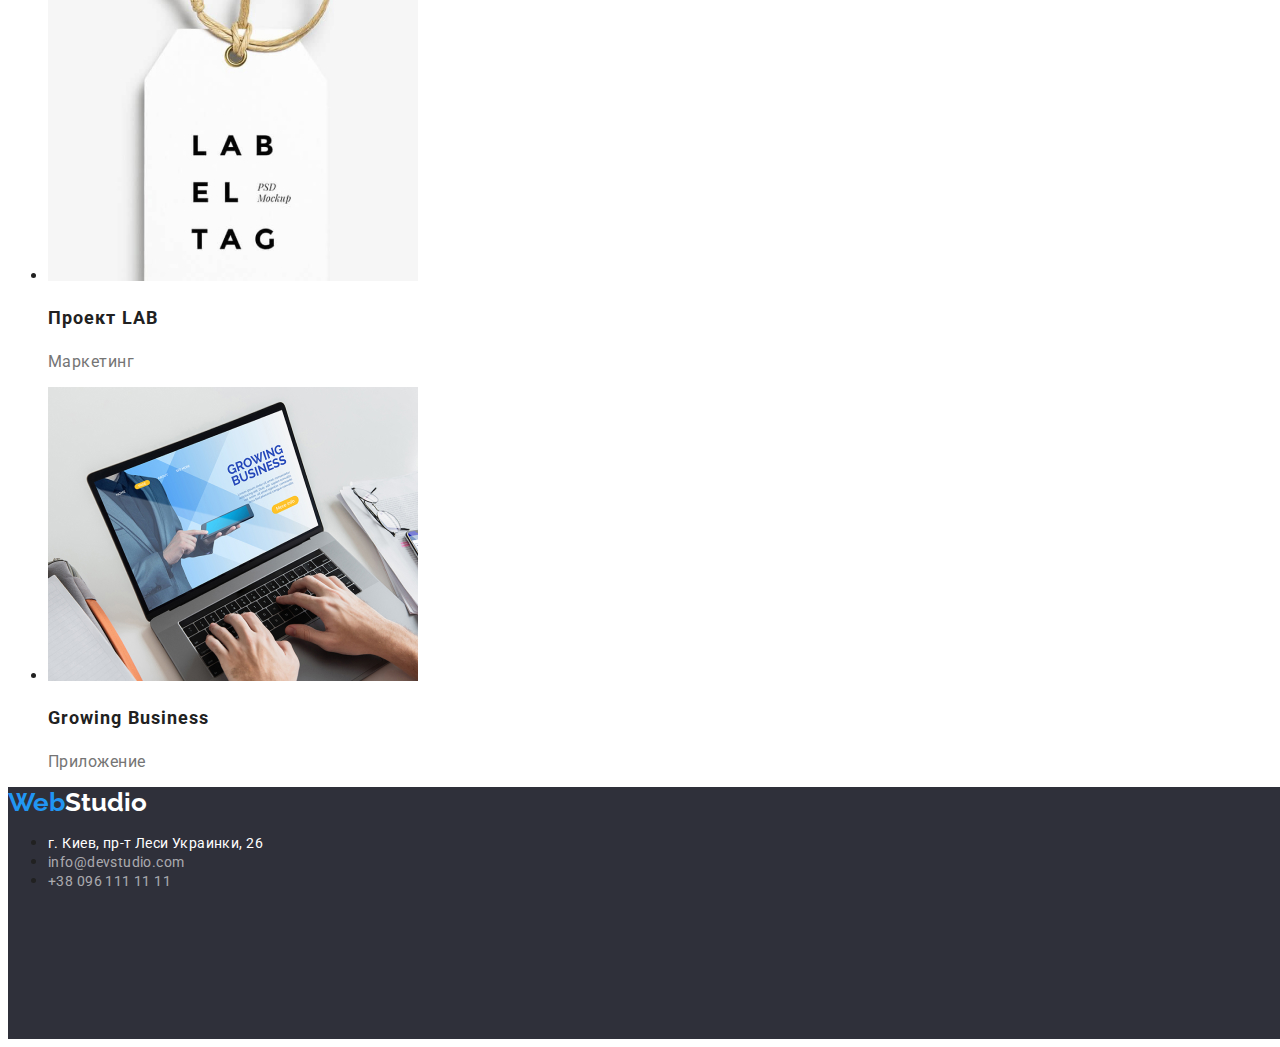
==== commit 4f52c120: "исправила кнопку" ====
--- a/portfolio.index.html
+++ b/portfolio.index.html
@@ -43,7 +43,7 @@
             <li class=""><button class="" type="button">Веб-сайты</button></li>
             <li class=""><button class="" type="button">Приложения</button></li>
             <li class=""><button class="" type="button">Дизайн</button></li>
-            <li class=""><button class="" type="button">Маркетинг-маркетинг</button></li>
+            <li class=""><button class="" type="button">Маркетинг</button></li>
         </ul>
         <ul class="list">
             <li class="item">
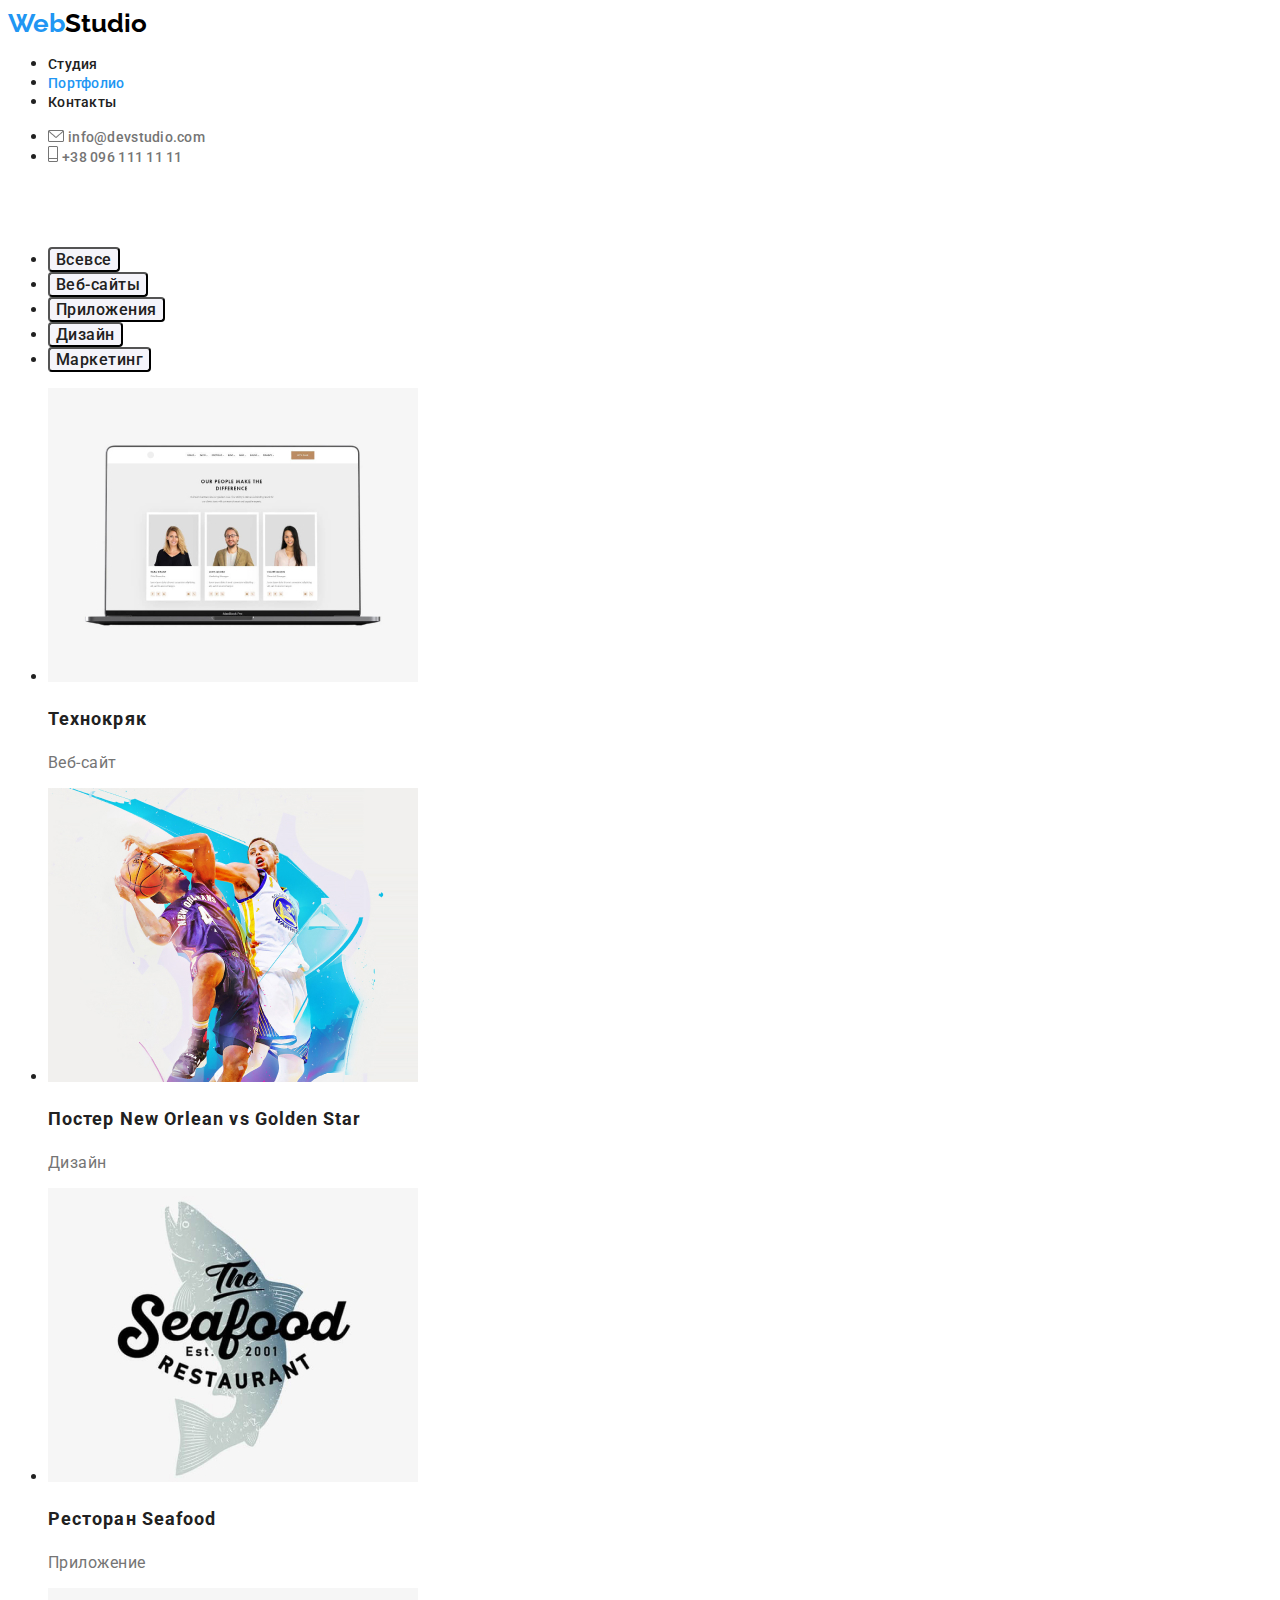
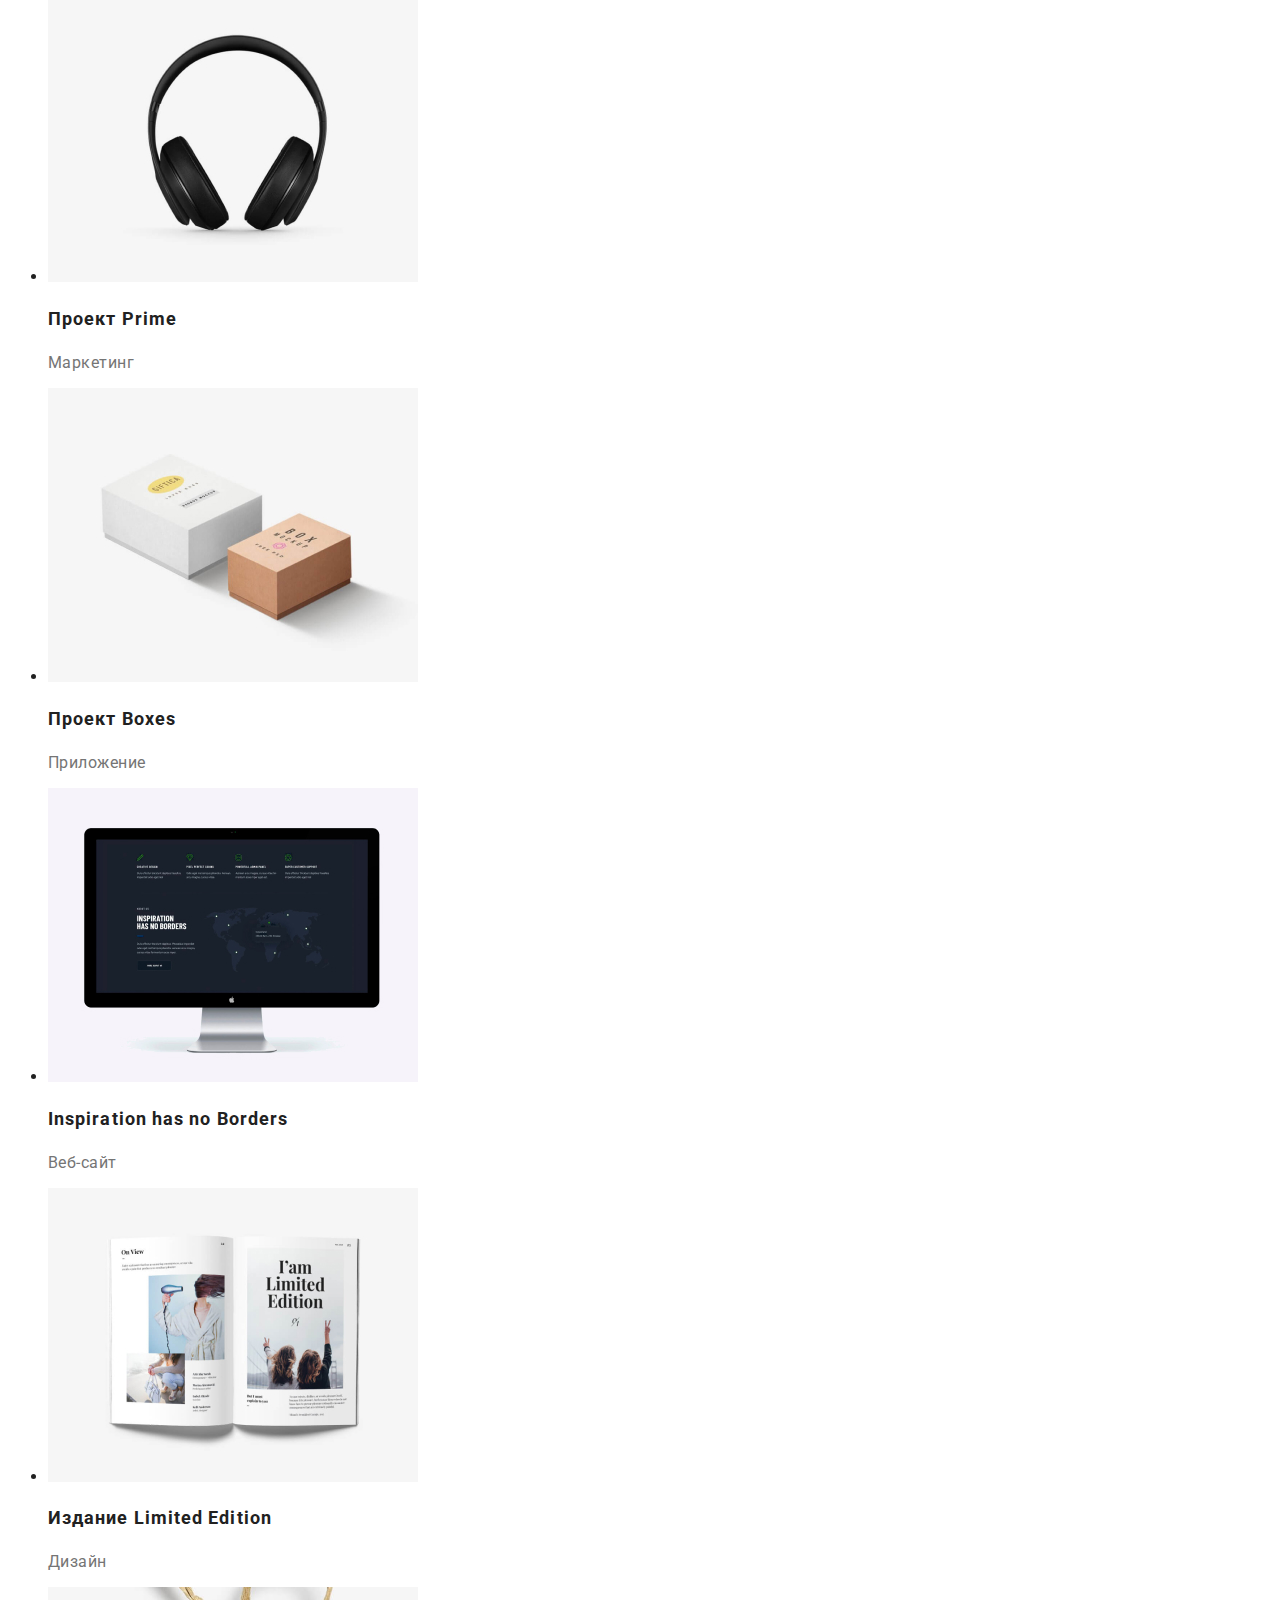
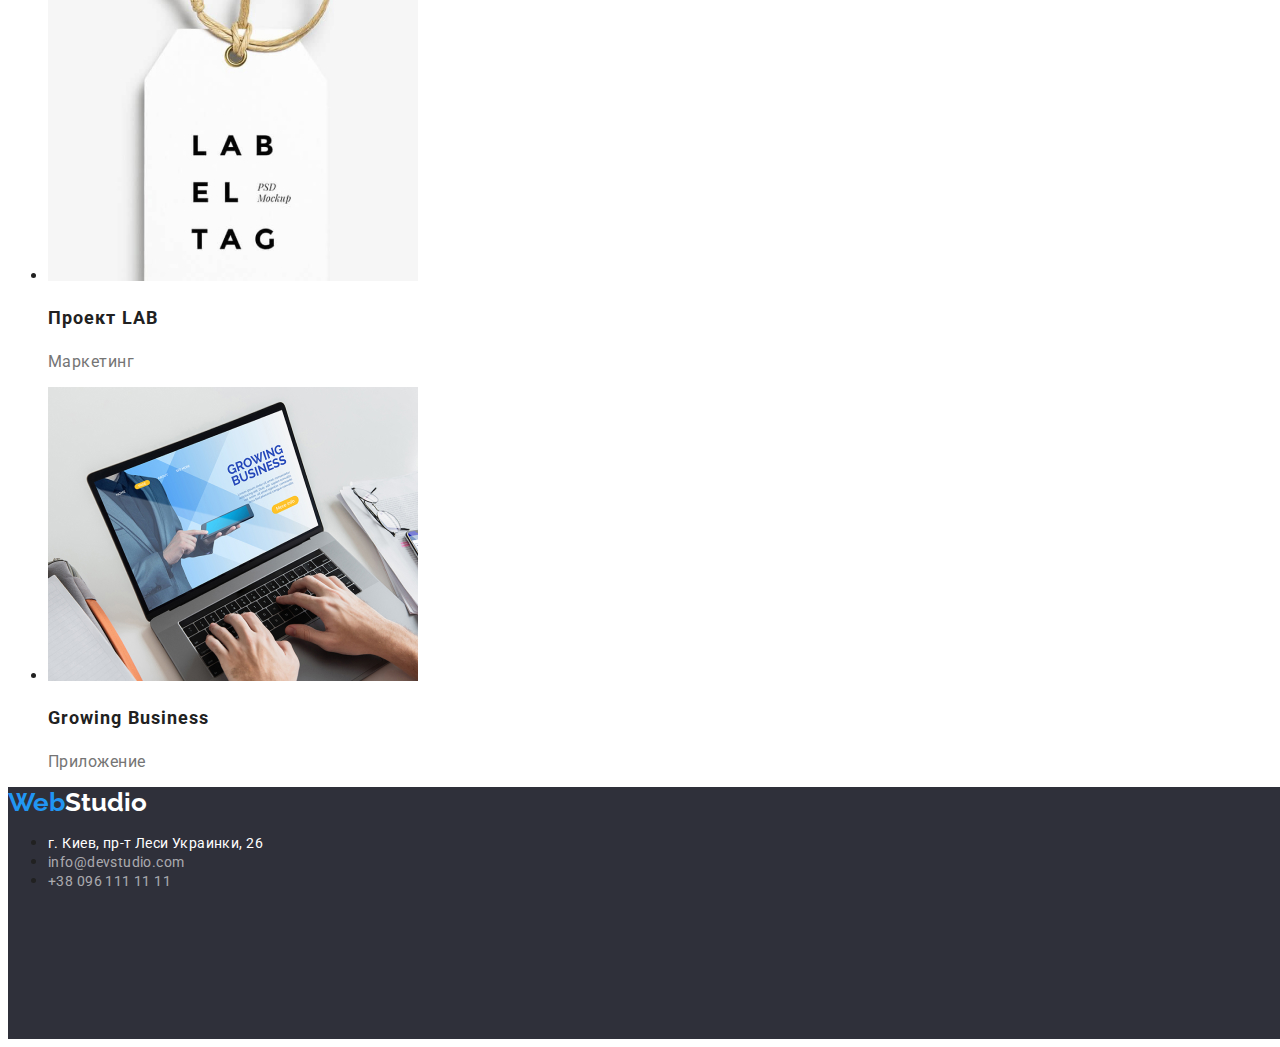
==== commit 81e566be: "ттт" ====
--- a/portfolio.index.html
+++ b/portfolio.index.html
@@ -18,7 +18,7 @@
                 <!--Навигация-->
                 <ul class="list">
                     <li class="item">
-                        <a class="link" href="">Студия</a></li>
+                        <a class="link" href="./index.html">Студия</a></li>
                     <li class="item">
                         <a class="link" href="./portfolio.index.html"><span class="item-link">Портфолио</span></a></li>
                     <li class="item" >
@@ -39,7 +39,7 @@
     <section>
     <h1 class="not-visible">Кнопки</h1>
         <ul class="list-button">
-            <li class=""><button class="" type="button">Все</button></li>
+            <li class=""><button class="" type="button">Всевсе</button></li>
             <li class=""><button class="" type="button">Веб-сайты</button></li>
             <li class=""><button class="" type="button">Приложения</button></li>
             <li class=""><button class="" type="button">Дизайн</button></li>
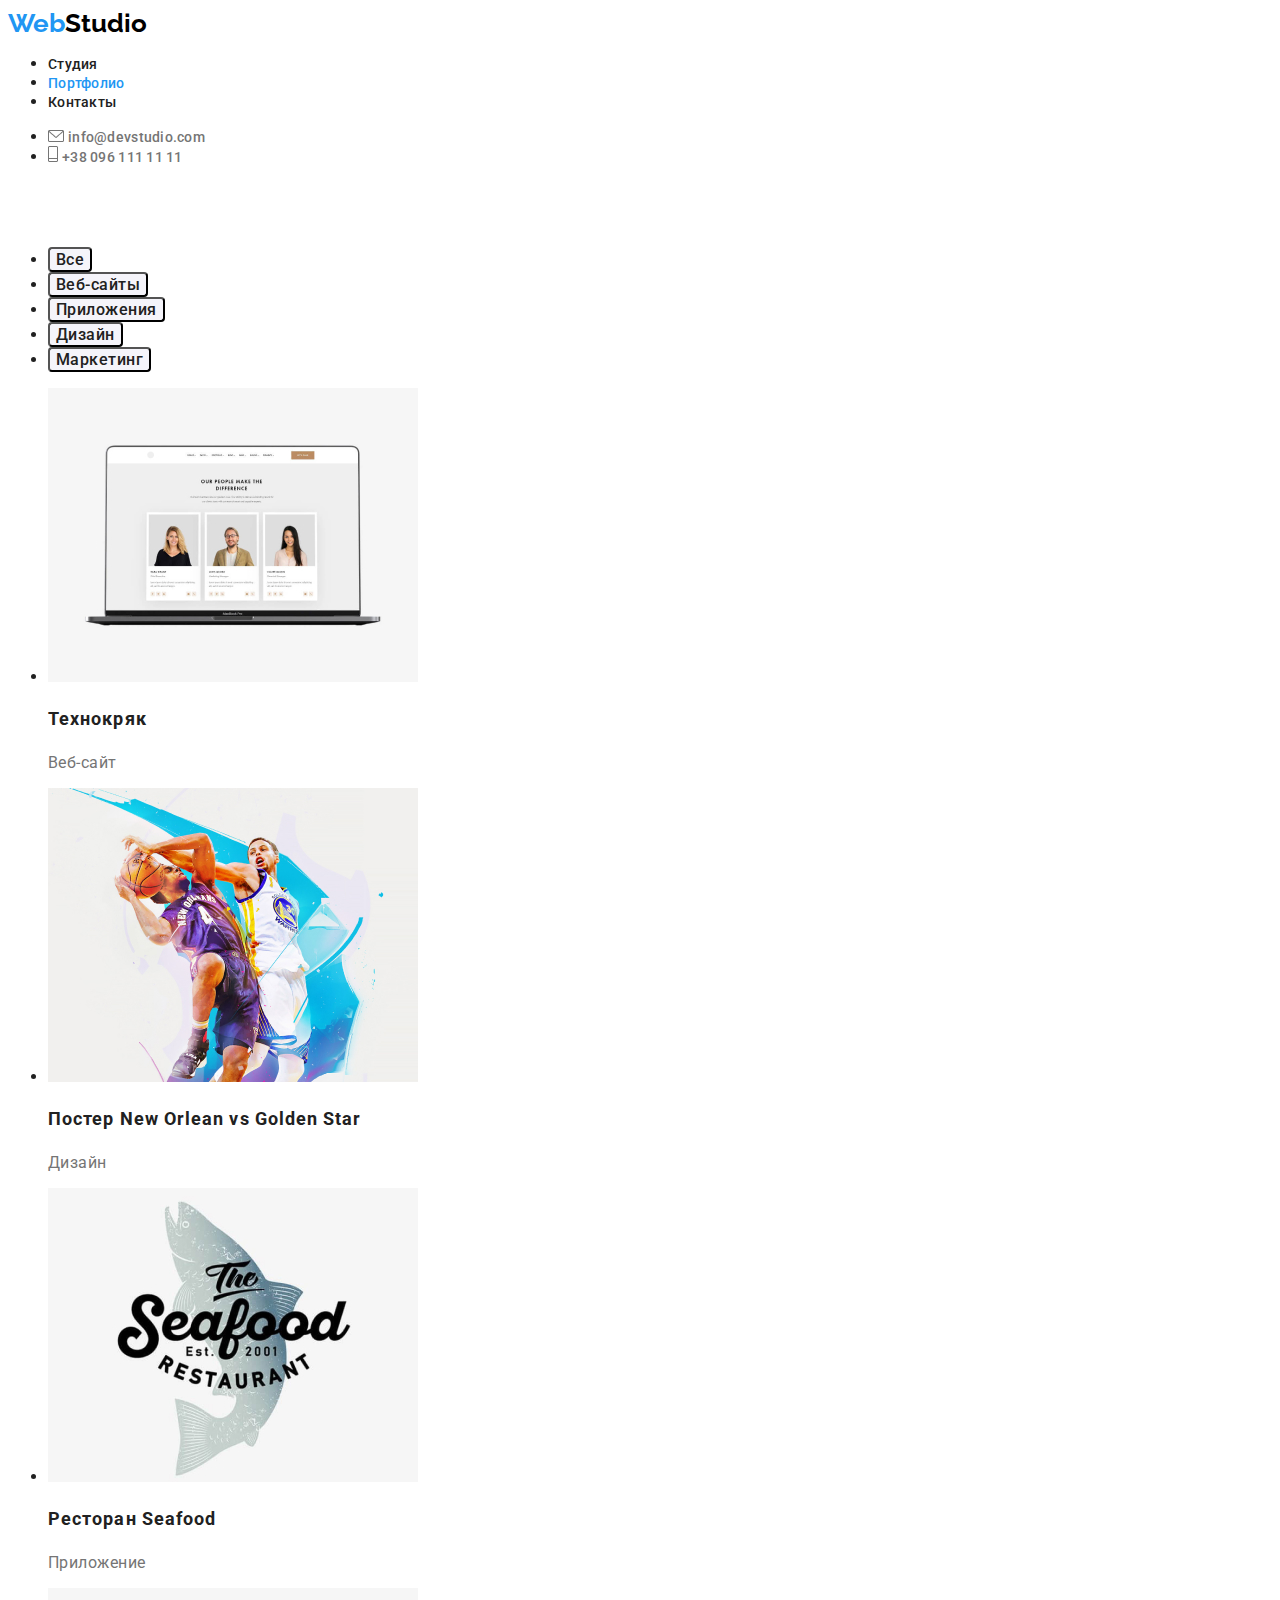
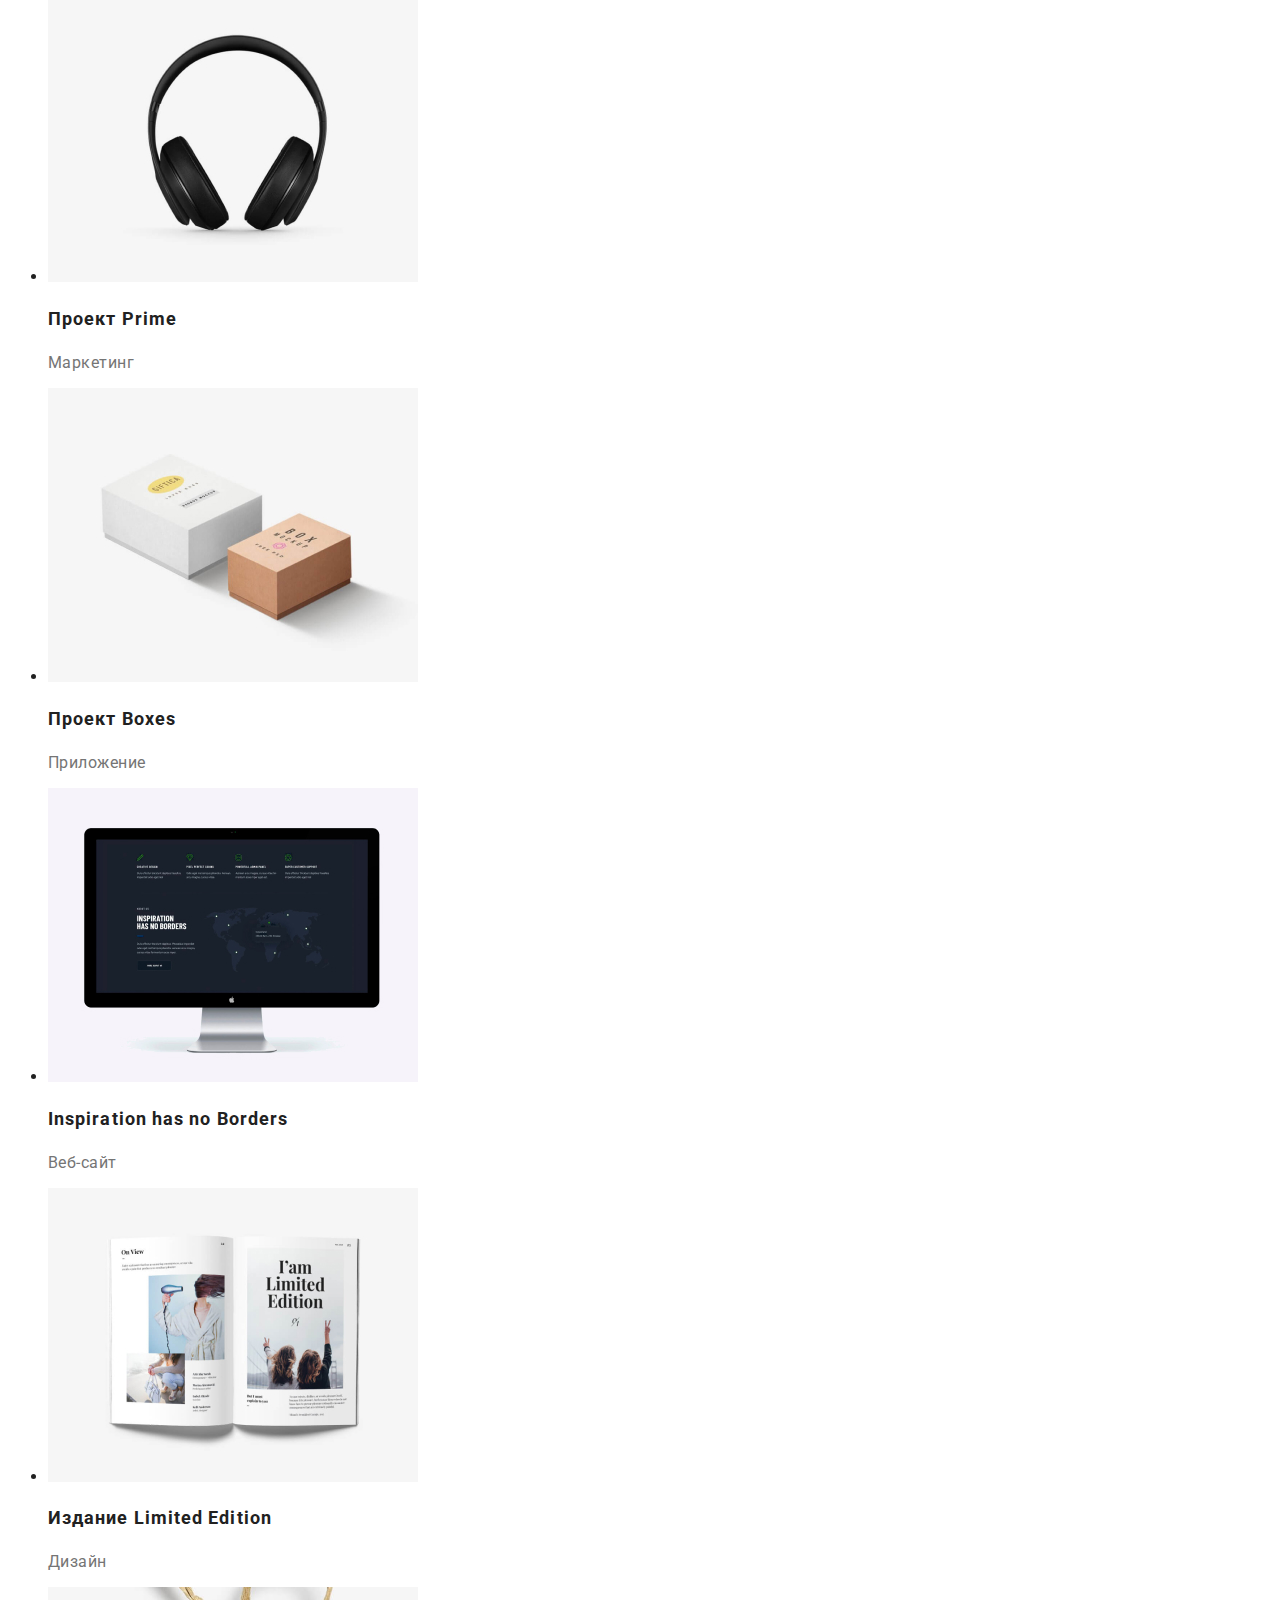
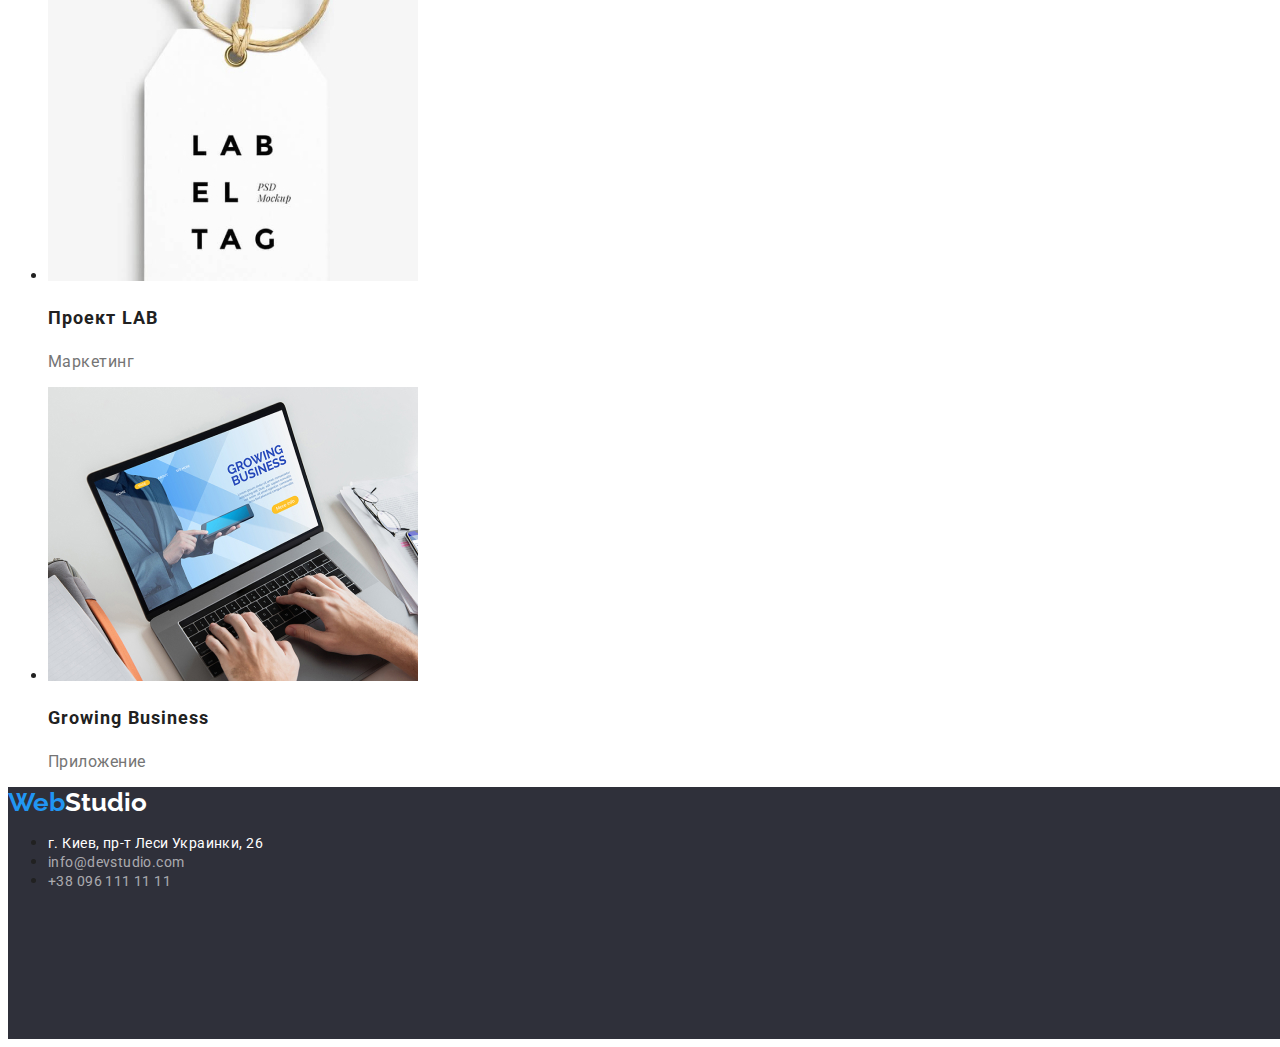
==== commit b52f3f73: "исправила опечатку" ====
--- a/portfolio.index.html
+++ b/portfolio.index.html
@@ -39,7 +39,7 @@
     <section>
     <h1 class="not-visible">Кнопки</h1>
         <ul class="list-button">
-            <li class=""><button class="" type="button">Всевсе</button></li>
+            <li class=""><button class="" type="button">Все</button></li>
             <li class=""><button class="" type="button">Веб-сайты</button></li>
             <li class=""><button class="" type="button">Приложения</button></li>
             <li class=""><button class="" type="button">Дизайн</button></li>
